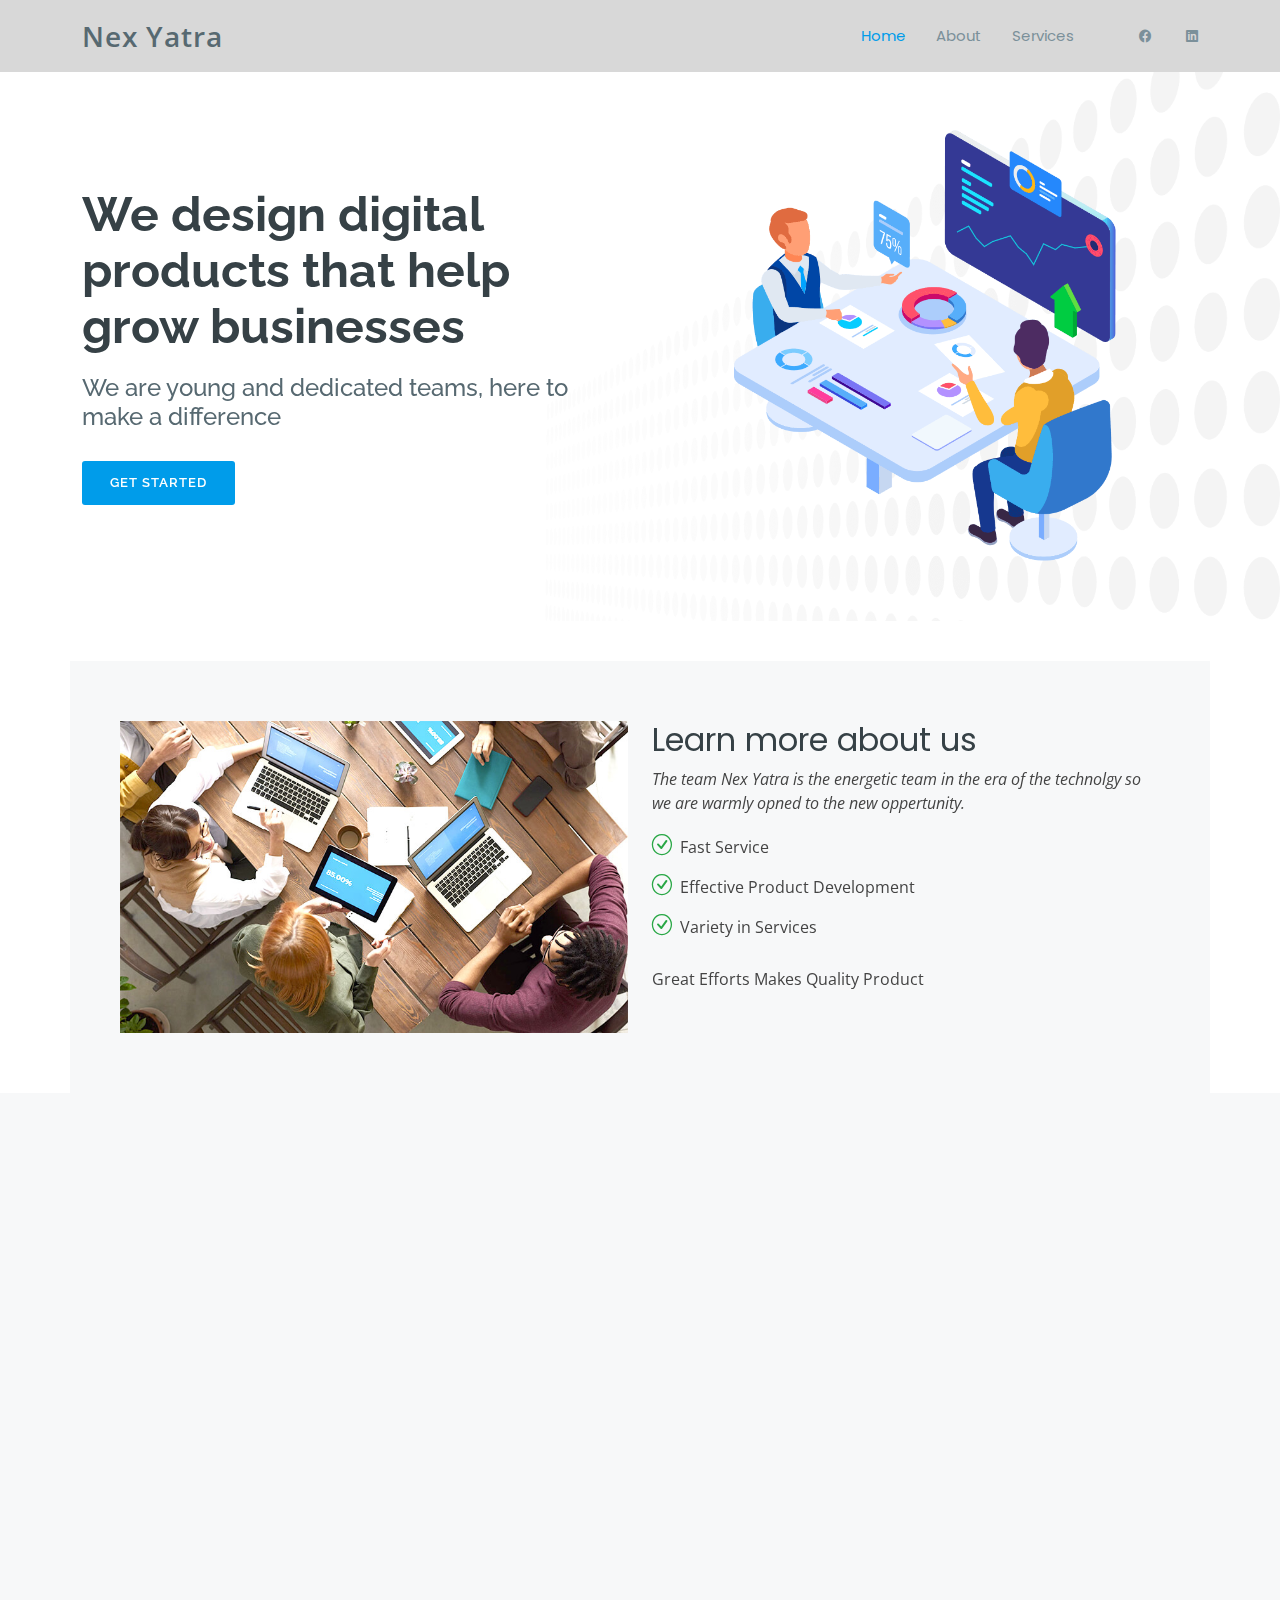
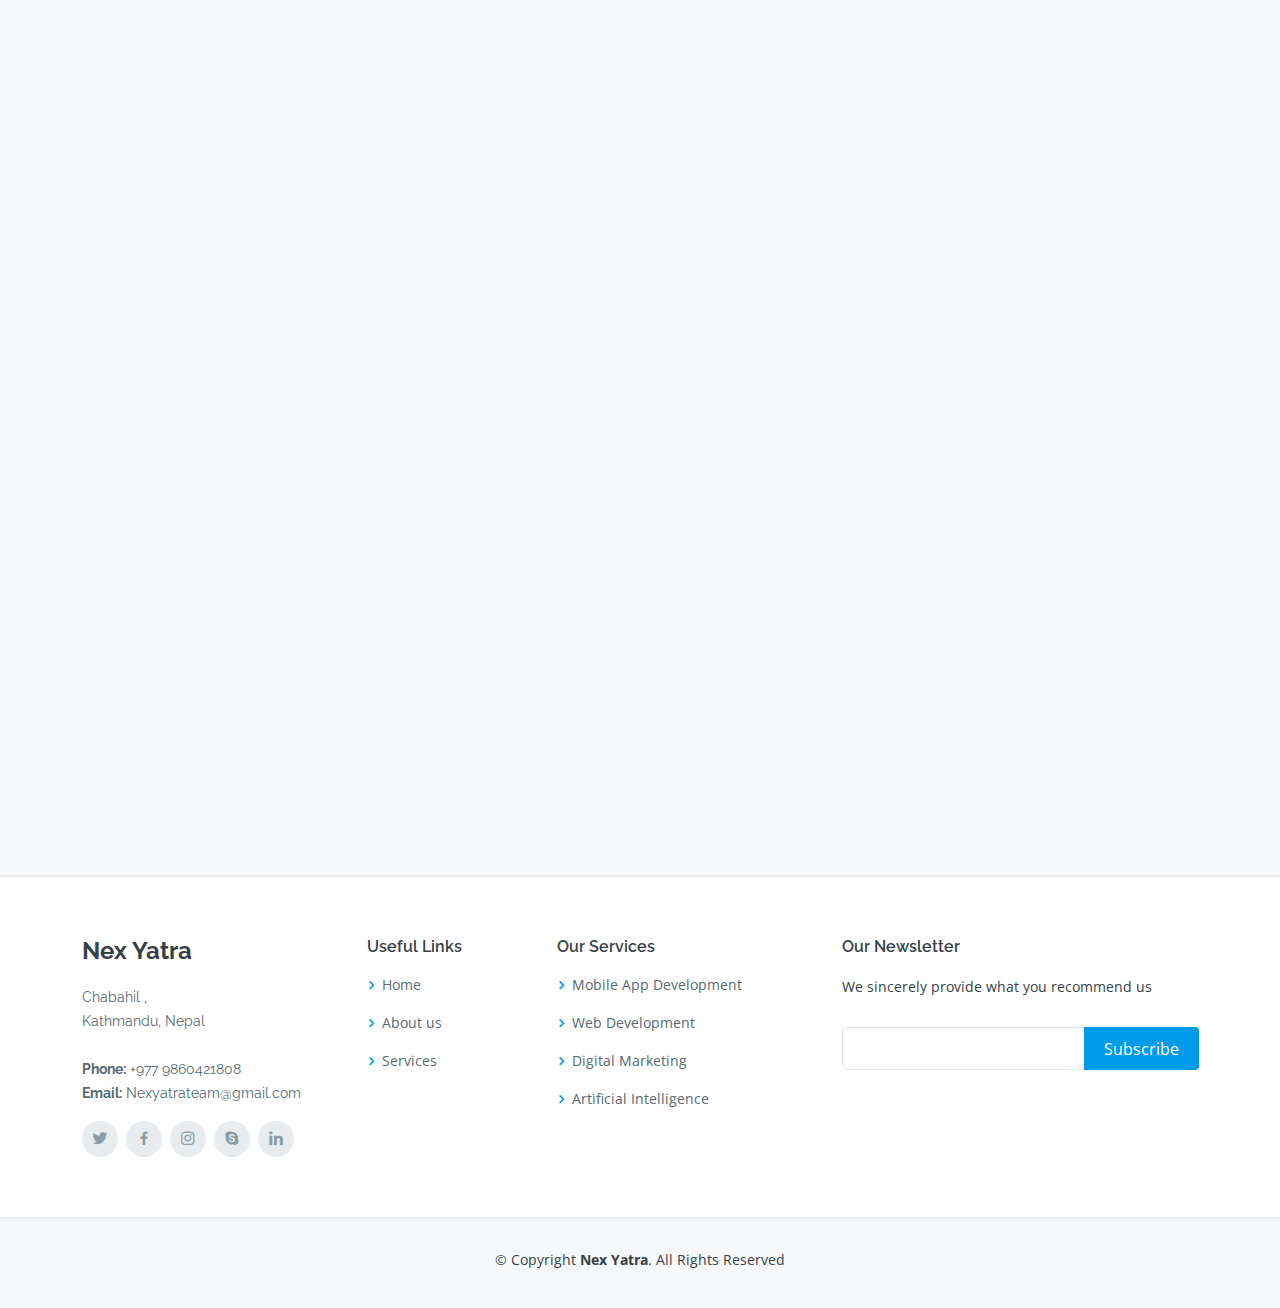
==== index.html @ 6aa9031f "first commit" ====
<!DOCTYPE html>
<html lang="en">

<head>
  <meta charset="utf-8">
  <meta content="width=device-width, initial-scale=1.0" name="viewport">

  <title>Nex Yatra</title>
  <meta content="" name="description">
  <meta content="" name="keywords">

  <!-- Favicons -->
  <link href="assets/img/favicon.png" rel="icon">
  <link href="assets/img/apple-touch-icon.png" rel="apple-touch-icon">

  <!-- Google Fonts -->
  <link href="https://fonts.googleapis.com/css?family=Open+Sans:300,300i,400,400i,600,600i,700,700i|Raleway:300,300i,400,400i,500,500i,600,600i,700,700i|Poppins:300,300i,400,400i,500,500i,600,600i,700,700i" rel="stylesheet">

  <!-- Vendor CSS Files -->
  <link href="assets/vendor/aos/aos.css" rel="stylesheet">
  <link href="assets/vendor/bootstrap/css/bootstrap.min.css" rel="stylesheet">
  <link href="assets/vendor/bootstrap-icons/bootstrap-icons.css" rel="stylesheet">
  <link href="assets/vendor/boxicons/css/boxicons.min.css" rel="stylesheet">
  <link href="assets/vendor/glightbox/css/glightbox.min.css" rel="stylesheet">
  <link href="assets/vendor/swiper/swiper-bundle.min.css" rel="stylesheet">

  <!-- Template Main CSS File -->
  <link href="assets/css/style.css" rel="stylesheet">

  <!-- =======================================================
  * Template Name: Scaffold - v4.1.0
  * Template URL: https://bootstrapmade.com/scaffold-bootstrap-metro-style-template/
  * Author: BootstrapMade.com
  * License: https://bootstrapmade.com/license/
  ======================================================== -->
</head>

<body>

  <!-- ======= Header ======= -->
  <header id="header" class="fixed-top d-flex align-items-center">
    <div class="container d-flex align-items-center">

      <div class="logo me-auto">
        <h1><a href="index.html">Nex Yatra</a></h1>
        <!-- Uncomment below if you prefer to use an image logo -->
        <!-- <a href="index.html"><img src="assets/img/logo.png" alt="" class="img-fluid"></a>-->
      </div>

      <nav id="navbar" class="navbar order-last order-lg-0">
        <ul>
          <li><a class="nav-link scrollto active" href="#hero">Home</a></li>
          <li class="dropdown"><a href="#"> About <!-- <i class="bi bi-chevron-down"></i> --></a>
           <!--  <ul>
              <li><a class="nav-link scrollto" href="#about">About Us</a></li>
              <li><a class="nav-link scrollto" href="#team">Team</a></li>
              <li><a class="nav-link scrollto" href="#testimonials">Testimonials</a></li>
              <li class="dropdown"><a href="#"><span>Deep Drop Down</span> <i class="bi bi-chevron-right"></i></a>
                <ul>
                  <li><a href="#">Deep Drop Down 1</a></li>
                  <li><a href="#">Deep Drop Down 2</a></li>
                  <li><a href="#">Deep Drop Down 3</a></li>
                  <li><a href="#">Deep Drop Down 4</a></li>
                  <li><a href="#">Deep Drop Down 5</a></li>
                </ul>
              </li>
            </ul> -->
          </li>
          <li><a class="nav-link scrollto" href="#services">Services</a></li>
          <!--<li><a class="nav-link scrollto " href="#portfolio">Portfolio</a></li>-->
         <!-- <li><a class="nav-link scrollto" href="#pricing">Pricing</a></li>
          <li><a class="nav-link scrollto" href="#contact">Contact</a></li>
        </ul>
        <i class="bi bi-list mobile-nav-toggle"></i>
      </nav><!-- .navbar -->

      <div class="header-social-links d-flex align-items-center">
        <!-- <a href="#" class="twitter"><i class="bi bi-twitter"></i></a> -->
        <a href="https://www.facebook.com/Mindack" class="facebook"><i class="bi bi-facebook"></i></a>
        <!-- <a href="#" class="instagram"><i class="bi bi-instagram"></i></a> -->
        <a href="#" class="linkedin"><i class="bi bi-linkedin"></i></i></a>
      </div>

    </div>
  </header><!-- End Header -->

  <!-- ======= Hero Section ======= -->
  <section id="hero">

    <div class="container">
      <div class="row">
        <div class="col-lg-6 pt-5 pt-lg-0 order-2 order-lg-1 d-flex flex-column justify-content-center" data-aos="fade-up">
          <div>
            <h1>We design digital products that help grow businesses</h1>
            <h2>We are young and dedicated teams, here to make a difference  </h2>
            <a href="#about" class="btn-get-started scrollto">Get Started</a>
          </div>
        </div>
        <div class="col-lg-6 order-1 order-lg-2 hero-img" data-aos="fade-left">
          <img src="assets/img/hero-img.png" class="img-fluid" alt="">
        </div>
      </div>
    </div>

  </section><!-- End Hero -->

  <main id="main">

    <!-- ======= About Section ======= -->
    <section id="about" class="about">
      <div class="container">

        <div class="row">
          <div class="col-lg-6" data-aos="zoom-in">
            <img src="assets/img/about.jpg" class="img-fluid" alt="">
          </div>
          <div class="col-lg-6 d-flex flex-column justify-contents-center" data-aos="fade-left">
            <div class="content pt-4 pt-lg-0">
              <h3>Learn more about us</h3>
              <p class="fst-italic">
                The team Nex Yatra is the energetic team in the era of the technolgy 
                so we are warmly opned to the new oppertunity.
              </p>
              <ul>
                <li><i class="bi bi-check-circle"></i> Fast Service </li>
                <li><i class="bi bi-check-circle"></i> Effective Product Development</li>
                <li><i class="bi bi-check-circle"></i> Variety in Services </li>
              </ul>
              <p>
               Great Efforts Makes Quality Product 
              </p>
            </div>
          </div>
        </div>

      </div>
    </section><!-- End About Section -->

   
    <!-- ======= Services Section ======= -->
    <section id="services" class="services section-bg">
      <div class="container">

        <div class="section-title" data-aos="fade-up">
          <h2>Services</h2>
          <p>Our Services are  Web development ,Mobile App development ,Mchine learning Digital Marketing and Further more</p>
        </div>

       <link rel="stylesheet" href="https://cdnjs.cloudflare.com/ajax/libs/font-awesome/4.7.0/css/font-awesome.min.css">
        <div class="row">
          <div class="col-md-6 col-lg-3 d-flex align-items-stretch mb-5 mb-lg-0" data-aos="zoom-in">
            <div class="icon-box icon-box-pink">
              <div class="icon">
                <i class="fa fa-mobile-phone" style="font-size:24px;color:black"></i>
                <i class="fa fa-mobile-phone" style="font-size:45px;color:black"></i>
                <i class="fa fa-mobile-phone" style="font-size:65px;color:red"></i>
              </div>
              <h4 class="title"><a href="">Mobile App Development</a></h4>
              <p class="description">In addition we aptitude on making productive mobile applications according to your necessity. We specialize on both android and IOS. </p>
            </div>
          </div>

   <div class="col-md-6 col-lg-3 d-flex align-items-stretch mb-5 mb-lg-0" data-aos="zoom-in" data-aos-delay="200">
            <div class="icon-box icon-box-green">
              <div class="icon"><i class="bx bx-tachometer"></i></div>
              <h4 class="title"><a href="">Digital Marketing</a></h4>
              <p class="description">Our unstoppable Digital marketing strategy connects our clients with their valued customer</p>
            </div>
          </div>
        







          <div class="col-md-6 col-lg-3 d-flex align-items-stretch mb-5 mb-lg-0" data-aos="zoom-in" data-aos-delay="100">
            <div class="icon-box icon-box-cyan">
              <div class="icon">

                <i class="fa fa-bar-chart" style="font-size:20px"></i>
                <i class="fa fa-bar-chart" style="font-size:30px"></i>
                <i class="fa fa-bar-chart" style="font-size:48px;color:red"></i>
              </div>
              <h4 class="title"><a href="">Artificial Intelligence </a></h4>
              <p class="description">All services releted towards the AI are available here</p>
            </div>
          </div>

         

          <div class="col-md-6 col-lg-3 d-flex align-items-stretch mb-5 mb-lg-0" data-aos="zoom-in" data-aos-delay="300">
            <div class="icon-box icon-box-blue">
              <div class="icon"><i class="bx bx-world"></i></div>
              <h4 class="title"><a href="">Web App development</a></h4>
              <p class="description">We expertise on creating web presence of our clients with minimum hassles and capital outlays</p>
            </div>
          </div>

        </div> 

        </div>

      </div>
    </section><!-- End Services Section -->

    


    <!-- ======= Contact Section ======= -->
    <section id="contact" class="contact section-bg">
      <div class="container">

        <div class="section-title" data-aos="fade-up">
          <h2>Contact Us</h2>
        </div>

        <div class="row">

          <div class="col-lg-5 d-flex align-items-stretch" data-aos="fade-right">
            <div class="info">
              <div class="address">
                <i class="bi bi-geo-alt"></i>
                <h4>Location:</h4>
                <p>Nepal,Kathmandu,Chabahil</p>
              </div>

              <div class="email">
                <i class="bi bi-envelope"></i>
                <h4>Email:</h4>
                <p>Nexyatrateam@gmail.com</p>
              </div>

              <div class="phone">
                <i class="bi bi-phone"></i>
                <h4>Call:</h4>
                <p>+977 9860421808 </p>
              </div>

              <iframe src="https://maps.google.com/maps?q=chabahil%20,%20kathmandu&t=&z=13&ie=UTF8&iwloc=&output=embed" frameborder="0" style="border:0; width: 100%; height: 290px;" allowfullscreen></iframe>

            </div>



   





          </div>

          <div class="col-lg-7 mt-5 mt-lg-0 d-flex align-items-stretch" data-aos="fade-left">
            <form action="forms/contact.php" method="post" role="form" class="php-email-form">
              <div class="row">
                <div class="form-group col-md-6">
                  <label for="name">Your Name</label>
                  <input type="text" name="name" class="form-control" id="name" required>
                </div>
                <div class="form-group col-md-6 mt-3 mt-md-0">
                  <label for="name">Your Email</label>
                  <input type="email" class="form-control" name="email" id="email" required>
                </div>
              </div>
              <div class="form-group mt-3">
                <label for="name">Subject</label>
                <input type="text" class="form-control" name="subject" id="subject" required>
              </div>
              <div class="form-group mt-3">
                <label for="name">Message</label>
                <textarea class="form-control" name="message" rows="10" required></textarea>
              </div>
              <div class="my-3">
                <div class="loading">Loading</div>
                <div class="error-message"></div>
                <div class="sent-message">Your message has been sent. Thank you!</div>
              </div>
              <div class="text-center"><button type="submit">Send Message</button></div>
            </form>
          </div>

        </div>

      </div>
    </section><!-- End Contact Section -->

  </main><!-- End #main -->

  <!-- ======= Footer ======= -->
  <footer id="footer">
    <div class="footer-top">
      <div class="container">
        <div class="row">

          <div class="col-lg-3 col-md-6">
            <div class="footer-info">
              <h3>Nex Yatra</h3>
              <p>
                Chabahil , <br>
                Kathmandu, Nepal <br><br>
                <strong>Phone:</strong> +977 9860421808<br>
                <strong>Email:</strong> Nexyatrateam@gmail.com<br>
              </p>
              <div class="social-links mt-3">
                <a href="#" class="twitter"><i class="bx bxl-twitter"></i></a>
                <a href="#" class="facebook"><i class="bx bxl-facebook"></i></a>
                <a href="#" class="instagram"><i class="bx bxl-instagram"></i></a>
                <a href="#" class="google-plus"><i class="bx bxl-skype"></i></a>
                <a href="#" class="linkedin"><i class="bx bxl-linkedin"></i></a>
              </div>
            </div>
          </div>

          <div class="col-lg-2 col-md-6 footer-links">
            <h4>Useful Links</h4>
            <ul>
              <li><i class="bx bx-chevron-right"></i> <a href="#">Home</a></li>
              <li><i class="bx bx-chevron-right"></i> <a href="#">About us</a></li>
              <li><i class="bx bx-chevron-right"></i> <a href="#">Services</a></li>
              <!-- <li><i class="bx bx-chevron-right"></i> <a href="#">Terms of service</a></li> -->
              <!-- <li><i class="bx bx-chevron-right"></i> <a href="#">Privacy policy</a></li> -->
            </ul>
          </div>

          <div class="col-lg-3 col-md-6 footer-links">
            <h4>Our Services</h4>
            <ul>
              <li><i class="bx bx-chevron-right"></i> <a href="#">Mobile App Development</a></li>
              <li><i class="bx bx-chevron-right"></i> <a href="#">Web Development</a></li>
              <li><i class="bx bx-chevron-right"></i> <a href="#">Digital Marketing</a></li>
              <li><i class="bx bx-chevron-right"></i> <a href="#">Artificial Intelligence</a></li>
              <!-- <li><i class="bx bx-chevron-right"></i> <a href="#">Graphic Design</a></li> -->
            </ul>
          </div>

          <div class="col-lg-4 col-md-6 footer-newsletter">
            <h4>Our Newsletter</h4>
            <p>We sincerely provide what you recommend us </p>
            <form action="" method="post">
              <input type="email" name="email"><input type="submit" value="Subscribe">
            </form>

          </div>

        </div>
      </div>
    </div>

    <div class="container">
      <div class="copyright">
        &copy; Copyright <strong><span>Nex Yatra</span></strong>. All Rights Reserved
      </div>
      <div class="credits">
        <!-- All the links in the footer should remain intact. -->
        <!-- You can delete the links only if you purchased the pro version. -->
        <!-- Licensing information: https://bootstrapmade.com/license/ -->
        <!-- Purchase the pro version with working PHP/AJAX contact form: https://bootstrapmade.com/scaffold-bootstrap-metro-style-template/ -->
        <!-- Designed by <a href="https://bootstrapmade.com/">BootstrapMade</a> -->
      </div>
    </div>
  </footer><!-- End Footer -->

  <a href="#" class="back-to-top d-flex align-items-center justify-content-center"><i class="bi bi-arrow-up-short"></i></a>

  <!-- Vendor JS Files -->
  <script src="assets/vendor/aos/aos.js"></script>
  <script src="assets/vendor/bootstrap/js/bootstrap.bundle.min.js"></script>
  <script src="assets/vendor/glightbox/js/glightbox.min.js"></script>
  <script src="assets/vendor/isotope-layout/isotope.pkgd.min.js"></script>
  <script src="assets/vendor/php-email-form/validate.js"></script>
  <script src="assets/vendor/swiper/swiper-bundle.min.js"></script>

  <!-- Template Main JS File -->
  <script src="assets/js/main.js"></script>

</body>

</html>
---- assets/css/style.css ----
/**
* Template Name: Scaffold - v4.1.0
* Template URL: https://bootstrapmade.com/scaffold-bootstrap-metro-style-template/
* Author: BootstrapMade.com
* License: https://bootstrapmade.com/license/
*/

/*--------------------------------------------------------------
# General
--------------------------------------------------------------*/
body {
  font-family: "Open Sans", sans-serif;
  color: #444444;
}

a {
  color: #009cea;
  text-decoration: none;
}

a:hover {
  color: #1eb4ff;
  text-decoration: none;
}

h1, h2, h3, h4, h5, h6 {
  font-family: "Raleway", sans-serif;
}

/*--------------------------------------------------------------
# Back to top button
--------------------------------------------------------------*/
.back-to-top {
  position: fixed;
  visibility: hidden;
  opacity: 0;
  right: 15px;
  bottom: 15px;
  z-index: 996;
  background: #009cea;
  width: 40px;
  height: 40px;
  border-radius: 4px;
  transition: all 0.4s;
}

.back-to-top i {
  font-size: 28px;
  color: #fff;
  line-height: 0;
}

.back-to-top:hover {
  background: #14b1ff;
  color: #fff;
}

.back-to-top.active {
  visibility: visible;
  opacity: 1;
}

/*--------------------------------------------------------------
# Disable AOS delay on mobile
--------------------------------------------------------------*/
@media screen and (max-width: 768px) {
  [data-aos-delay] {
    transition-delay: 0 !important;
  }
}

/*--------------------------------------------------------------
# Header
--------------------------------------------------------------*/
#header {
  height: 72px;
  transition: all 0.5s;
  z-index: 997;
  transition: all 0.5s;
  background: #D8D8D8;
}

#header.header-scrolled {
  box-shadow: 0px 2px 15px rgba(0, 0, 0, 0.1);
}

#header .logo h1 {
  font-size: 28px;
  margin: 0;
  line-height: 0;
  font-weight: 600;
  letter-spacing: 1px;
  color: blue;
  font-family: "Open Sans", sans-serif;
}

#header .logo h1 a, #header .logo h1 a:hover {
  color: #576971;
  text-decoration: none;
}

#header .logo img {
  padding: 0;
  margin: 0;
  max-height: 40px;
}

/*--------------------------------------------------------------
# Header Social Links
--------------------------------------------------------------*/
.header-social-links {
  margin: 0 0 0 30px;
}

@media (max-width: 768px) {
  .header-social-links {
    margin: 0 15px 0 0;
  }
}

.header-social-links a {
  color: #7b909a;
  display: inline-block;
  line-height: 0px;
  transition: 0.3s;
  padding-left: 10px;
}

.header-social-links a:hover {
  color: #009cea;
}

/*--------------------------------------------------------------
# Navigation Menu
--------------------------------------------------------------*/
/**
* Desktop Navigation 
*/
.navbar {
  padding: 0;
 
}

.navbar ul {
  margin: 0;
  padding: 0;
  display: flex;
  list-style: none;
  align-items: center;

}

.navbar li {
  position: relative;
}

.navbar a {
  display: flex;
  align-items: center;
  justify-content: space-between;
  padding: 10px 0 10px 30px;
  font-size: 15px;
  font-family: "Poppins", sans-serif;
  color: #7b909a;
 
  white-space: nowrap;
  transition: 0.3s;
}

.navbar a i {
  font-size: 12px;
  line-height: 0;
  margin-left: 5px;
}

.navbar a:hover, .navbar .active, .navbar li:hover > a {
  color: #009cea;
}

.navbar .dropdown ul {
  display: block;
  position: absolute;
  left: 14px;
  top: calc(100% + 30px);
  margin: 0;
  padding: 10px 0;
  z-index: 99;
  opacity: 0;
  visibility: hidden;
  background: #fff;
  box-shadow: 0px 0px 30px rgba(127, 137, 161, 0.25);
  transition: 0.3s;
}

.navbar .dropdown ul li {
  min-width: 200px;
}

.navbar .dropdown ul a {
  padding: 10px 20px;
  font-size: 14px;
  color: #003651;
}

.navbar .dropdown ul a i {
  font-size: 12px;
}

.navbar .dropdown ul a:hover, .navbar .dropdown ul .active:hover, .navbar .dropdown ul li:hover > a {
  color: #009cea;
}

.navbar .dropdown:hover > ul {
  opacity: 1;
  top: 100%;
  visibility: visible;
}

.navbar .dropdown .dropdown ul {
  top: 0;
  left: calc(100% - 30px);
  visibility: hidden;
}

.navbar .dropdown .dropdown:hover > ul {
  opacity: 1;
  top: 0;
  left: 100%;
  visibility: visible;
}

@media (max-width: 1366px) {
  .navbar .dropdown .dropdown ul {
    left: -90%;
  }
  .navbar .dropdown .dropdown:hover > ul {
    left: -100%;
  }
}

/**
* Mobile Navigation 
*/
.mobile-nav-toggle {
  color: #364146;
  font-size: 28px;
  cursor: pointer;
  display: none;
  line-height: 0;
  transition: 0.5s;
}

.mobile-nav-toggle.bi-x {
  color: #fff;
}

@media (max-width: 991px) {
  .mobile-nav-toggle {
    display: block;
  }
  .navbar ul {
    display: none;
  }
}

.navbar-mobile {
  position: fixed;
  overflow: hidden;
  top: 0;
  right: 0;
  left: 0;
  bottom: 0;
  background: rgba(32, 38, 41, 0.9);
  transition: 0.3s;
  z-index: 999;
}

.navbar-mobile .mobile-nav-toggle {
  position: absolute;
  top: 15px;
  right: 15px;
}

.navbar-mobile ul {
  display: block;
  position: absolute;
  top: 55px;
  right: 15px;
  bottom: 15px;
  left: 15px;
  padding: 10px 0;
  background-color: #fff;
  overflow-y: auto;
  transition: 0.3s;
}

.navbar-mobile a {
  padding: 10px 20px;
  font-size: 15px;
  color: #364146;
}

.navbar-mobile a:hover, .navbar-mobile .active, .navbar-mobile li:hover > a {
  color: #009cea;
}

.navbar-mobile .getstarted {
  margin: 15px;
}

.navbar-mobile .dropdown ul {
  position: static;
  display: none;
  margin: 10px 20px;
  padding: 10px 0;
  z-index: 99;
  opacity: 1;
  visibility: visible;
  background: #fff;
  box-shadow: 0px 0px 30px rgba(127, 137, 161, 0.25);
}

.navbar-mobile .dropdown ul li {
  min-width: 200px;
}

.navbar-mobile .dropdown ul a {
  padding: 10px 20px;
}

.navbar-mobile .dropdown ul a i {
  font-size: 12px;
}

.navbar-mobile .dropdown ul a:hover, .navbar-mobile .dropdown ul .active:hover, .navbar-mobile .dropdown ul li:hover > a {
  color: #009cea;
}

.navbar-mobile .dropdown > .dropdown-active {
  display: block;
}

/*--------------------------------------------------------------
# Hero Section
--------------------------------------------------------------*/
#hero {
  width: 100%;
  background-image: url("../img/hero-bg.png");
  background-repeat: no-repeat;
  background-size: contain;
  background-position: right top;
  margin-top: 70px;
  padding: 60px 0;
}

#hero h1 {
  margin: 0 0 20px 0;
  font-size: 48px;
  font-weight: 700;
  line-height: 56px;
  color: #364146;
}

#hero h2 {
  color: #576971;
  margin-bottom: 30px;
  font-size: 24px;
}

#hero .btn-get-started {
  font-family: "Raleway", sans-serif;
  font-weight: 600;
  font-size: 13px;
  text-transform: uppercase;
  letter-spacing: 1px;
  display: inline-block;
  padding: 12px 28px;
  border-radius: 3px;
  transition: 0.5s;
  color: #fff;
  background: #009cea;
}

#hero .btn-get-started:hover {
  background: #008bd1;
}

#hero .hero-img {
  text-align: center;
}

#hero .hero-img img {
  width: 70%;
}

@media (min-width: 1024px) {
  #hero {
    background-attachment: fixed;
  }
}

@media (max-width: 992px) {
  #hero h1 {
    font-size: 32px;
    line-height: 40px;
  }
  #hero h2 {
    font-size: 20px;
  }
}

/*--------------------------------------------------------------
# Sections General
--------------------------------------------------------------*/
section {
  padding: 60px 0;
  overflow: hidden;
}

.section-bg {
  background-color: #f7f8f9;
}

.section-title {
  text-align: center;
  padding-bottom: 30px;
}

.section-title h2 {
  font-size: 32px;
  font-weight: 400;
  margin-bottom: 20px;
  padding-bottom: 0;
  font-family: "Poppins", sans-serif;
  color: #627680;
}

.section-title p {
  margin-bottom: 0;
}

/*--------------------------------------------------------------
# About
--------------------------------------------------------------*/
.about {
  padding: 0;
  margin-top: 40px;
}

.about .container {
  background-color: #f7f8f9;
  padding: 60px 50px;
}

@media (max-width: 992px) {
  .about .container {
    padding: 30px;
  }
}

.about .content h3 {
  font-weight: 400;
  font-size: 32px;
  color: #364146;
  font-family: "Poppins", sans-serif;
}

.about .content ul {
  list-style: none;
  padding: 0;
}

.about .content ul li {
  padding-bottom: 10px;
}

.about .content ul i {
  font-size: 20px;
  padding-right: 4px;
  color: #28a745;
}

.about .content p:last-child {
  margin-bottom: 0;
}

/*--------------------------------------------------------------
# Features
--------------------------------------------------------------*/
.features {
  padding-bottom: 40px;
}

.features .nav-tabs {
  border: 0;
}

.features .nav-link {
  border: 0;
  padding: 20px;
  transition: 0.3s;
  color: #364146;
  transition: 0.3s ease-in-out;
  border-radius: 0;
  border-left: 4px solid #fafbfb;
}

.features .nav-link h4 {
  font-size: 18px;
  font-weight: 600;
  transition: 0.3s ease-in-out;
  color: #576971;
}

.features .nav-link p {
  font-size: 14px;
  margin-bottom: 0;
}

.features .nav-link:hover {
  background: #fafbfb;
}

.features .nav-link:hover h4 {
  color: #364146;
}

.features .nav-link.active {
  border-radius: 0;
  border: 0;
  border-left: 4px solid #009cea;
  background: #fafbfb;
}

.features .nav-link.active h4 {
  color: #009cea;
}

.features .tab-pane.active {
  -webkit-animation: slide-down 0.5s ease-out;
  animation: slide-down 0.5s ease-out;
}

.features .tab-content {
  text-align: right;
}

@-webkit-keyframes slide-down {
  0% {
    opacity: 0;
  }
  100% {
    opacity: 1;
  }
}

@keyframes slide-down {
  0% {
    opacity: 0;
  }
  100% {
    opacity: 1;
  }
}

/*--------------------------------------------------------------
# Services
--------------------------------------------------------------*/
.services .icon-box {
  padding: 30px;
  position: relative;
  overflow: hidden;
  margin: 0;
  background: #fff;
  box-shadow: 0 10px 29px 0 rgba(68, 88, 144, 0.1);
  transition: all 0.3s ease-in-out;
  border-radius: 4px;
  text-align: center;
  border-bottom: 3px solid #fff;
}

.services .icon-box:hover {
  transform: translateY(-5px);
}

.services .icon i {
  font-size: 48px;
  line-height: 1;
  margin-bottom: 15px;
}

.services .title {
  font-weight: 700;
  margin-bottom: 15px;
  font-size: 18px;
}

.services .title a {
  color: #111;
}

.services .description {
  font-size: 15px;
  line-height: 28px;
  margin-bottom: 0;
}

.services .icon-box-pink .icon i {
  color: #ff689b;
}

.services .icon-box-pink:hover {
  border-color: #ff689b;
}

.services .icon-box-cyan .icon i {
  color: #3fcdc7;
}

.services .icon-box-cyan:hover {
  border-color: #3fcdc7;
}

.services .icon-box-green .icon i {
  color: #41cf2e;
}

.services .icon-box-green:hover {
  border-color: #41cf2e;
}

.services .icon-box-blue .icon i {
  color: #2282ff;
}

.services .icon-box-blue:hover {
  border-color: #2282ff;
}
.service .fa-mobile-phone{
  font-size:48px;
  color:red
}

/*--------------------------------------------------------------
# Portfolio
--------------------------------------------------------------*/
.portfolio .portfolio-item {
  margin-bottom: 30px;
}

.portfolio #portfolio-flters {
  padding: 0;
  margin: 0 auto 25px auto;
  list-style: none;
  text-align: center;
}

.portfolio #portfolio-flters li {
  cursor: pointer;
  display: inline-block;
  padding: 10px;
  font-size: 15px;
  font-weight: 400;
  line-height: 1;
  text-transform: uppercase;
  color: #444444;
  margin-bottom: 5px;
  transition: all 0.3s ease-in-out;
  font-family: "Poppins", sans-serif;
}

.portfolio #portfolio-flters li:hover, .portfolio #portfolio-flters li.filter-active {
  color: #009cea;
}

.portfolio #portfolio-flters li:last-child {
  margin-right: 0;
}

.portfolio .portfolio-wrap {
  transition: 0.3s;
  position: relative;
  overflow: hidden;
  z-index: 1;
}

.portfolio .portfolio-wrap::before {
  content: "";
  background: rgba(255, 255, 255, 0.7);
  position: absolute;
  left: 30px;
  right: 30px;
  top: 30px;
  bottom: 30px;
  transition: all ease-in-out 0.3s;
  z-index: 2;
  opacity: 0;
}

.portfolio .portfolio-wrap .portfolio-info {
  opacity: 0;
  position: absolute;
  top: 10%;
  left: 0;
  right: 0;
  text-align: center;
  z-index: 3;
  transition: all ease-in-out 0.3s;
}

.portfolio .portfolio-wrap .portfolio-info h4 {
  font-size: 20px;
  color: #364146;
  font-weight: 600;
}

.portfolio .portfolio-wrap .portfolio-info p {
  color: #364146;
  font-size: 14px;
  text-transform: uppercase;
}

.portfolio .portfolio-wrap .portfolio-links {
  opacity: 0;
  left: 0;
  right: 0;
  bottom: 10%;
  text-align: center;
  z-index: 3;
  position: absolute;
  transition: all ease-in-out 0.3s;
}

.portfolio .portfolio-wrap .portfolio-links a {
  color: #009cea;
  margin: 0 2px;
  font-size: 24px;
  display: inline-block;
  transition: 0.3s;
  background: #eaf8ff;
  border-radius: 50px;
  line-height: 0;
  padding: 6px;
}

.portfolio .portfolio-wrap .portfolio-links a:hover {
  color: #fff;
  background: #009cea;
}

.portfolio .portfolio-wrap:hover::before {
  top: 0;
  left: 0;
  right: 0;
  bottom: 0;
  opacity: 1;
}

.portfolio .portfolio-wrap:hover .portfolio-info {
  opacity: 1;
  top: calc(50% - 48px);
}

.portfolio .portfolio-wrap:hover .portfolio-links {
  opacity: 1;
  bottom: calc(50% - 50px);
}

/*--------------------------------------------------------------
# Portfolio Details
--------------------------------------------------------------*/
.portfolio-details {
  padding-top: 40px;
}

.portfolio-details .portfolio-details-slider img {
  width: 100%;
}

.portfolio-details .portfolio-details-slider .swiper-pagination {
  margin-top: 20px;
  position: relative;
}

.portfolio-details .portfolio-details-slider .swiper-pagination .swiper-pagination-bullet {
  width: 12px;
  height: 12px;
  background-color: #fff;
  opacity: 1;
  border: 1px solid #009cea;
}

.portfolio-details .portfolio-details-slider .swiper-pagination .swiper-pagination-bullet-active {
  background-color: #009cea;
}

.portfolio-details .portfolio-info {
  padding: 30px;
  box-shadow: 0px 0 30px rgba(54, 65, 70, 0.08);
}

.portfolio-details .portfolio-info h3 {
  font-size: 22px;
  font-weight: 700;
  margin-bottom: 20px;
  padding-bottom: 20px;
  border-bottom: 1px solid #eee;
}

.portfolio-details .portfolio-info ul {
  list-style: none;
  padding: 0;
  font-size: 15px;
}

.portfolio-details .portfolio-info ul li + li {
  margin-top: 10px;
}

.portfolio-details .portfolio-description {
  padding-top: 30px;
}

.portfolio-details .portfolio-description h2 {
  font-size: 26px;
  font-weight: 700;
  margin-bottom: 20px;
}

.portfolio-details .portfolio-description p {
  padding: 0;
}

/*--------------------------------------------------------------
# Cta
--------------------------------------------------------------*/
.cta {
  background: linear-gradient(rgba(255, 255, 255, 0.8), rgba(255, 255, 255, 0.8)), url("../img/cta-bg.jpg") center center;
  background-size: cover;
  padding: 80px 0;
}

.cta h3 {
  color: #364146;
  font-size: 28px;
  font-weight: 700;
}

.cta p {
  color: #576971;
}

.cta .cta-btn {
  font-family: "Raleway", sans-serif;
  font-weight: 500;
  font-size: 15px;
  letter-spacing: 1px;
  display: inline-block;
  padding: 10px 30px;
  border-radius: 4px;
  transition: 0.5s;
  margin: 10px;
  color: #fff;
  background: #009cea;
}

.cta .cta-btn:hover {
  background: #008bd1;
}

@media (min-width: 1024px) {
  .cta {
    background-attachment: fixed;
  }
}

@media (min-width: 769px) {
  .cta .cta-btn-container {
    display: flex;
    align-items: center;
    justify-content: flex-end;
  }
}

/*--------------------------------------------------------------
# Testimonials
--------------------------------------------------------------*/
.testimonials .testimonial-item {
  box-sizing: content-box;
  min-height: 320px;
}

.testimonials .testimonial-item .testimonial-img {
  width: 90px;
  border-radius: 50%;
  margin: -40px 0 0 40px;
  position: relative;
  z-index: 2;
  border: 6px solid #fff;
}

.testimonials .testimonial-item h3 {
  font-size: 18px;
  font-weight: bold;
  margin: 10px 0 5px 45px;
  color: #111;
}

.testimonials .testimonial-item h4 {
  font-size: 14px;
  color: #999;
  margin: 0 0 0 45px;
}

.testimonials .testimonial-item .quote-icon-left, .testimonials .testimonial-item .quote-icon-right {
  color: #d8dee1;
  font-size: 26px;
}

.testimonials .testimonial-item .quote-icon-left {
  display: inline-block;
  left: -5px;
  position: relative;
}

.testimonials .testimonial-item .quote-icon-right {
  display: inline-block;
  right: -5px;
  position: relative;
  top: 10px;
}

.testimonials .testimonial-item p {
  font-style: italic;
  margin: 0 15px 0 15px;
  padding: 20px 20px 60px 20px;
  background: #f4f6f7;
  position: relative;
  border-radius: 6px;
  position: relative;
  z-index: 1;
}

.testimonials .swiper-pagination {
  margin-top: 20px;
  position: relative;
}

.testimonials .swiper-pagination .swiper-pagination-bullet {
  width: 12px;
  height: 12px;
  background-color: #fff;
  opacity: 1;
  border: 1px solid #009cea;
}

.testimonials .swiper-pagination .swiper-pagination-bullet-active {
  background-color: #009cea;
}

/*--------------------------------------------------------------
# Team
--------------------------------------------------------------*/
.team {
  background: url("../img/team-bg.jpg") center center no-repeat;
  background-size: cover;
  padding: 60px 0;
  position: relative;
}

.team::before {
  content: '';
  position: absolute;
  left: 0;
  right: 0;
  top: 0;
  bottom: 0;
  background: rgba(255, 255, 255, 0.75);
  z-index: 9;
}

.team .container {
  position: relative;
  z-index: 10;
}

.team .member {
  text-align: center;
  margin-bottom: 80px;
  position: relative;
}

.team .member .pic {
  overflow: hidden;
}

.team .member .member-info {
  position: absolute;
  top: 85%;
  left: 20px;
  right: 20px;
  background: #fff;
  padding: 20px 0;
  color: #364146;
  box-shadow: 0px 2px 15px rgba(0, 0, 0, 0.1);
  max-height: 95px;
  overflow: hidden;
  transition: max-height 0.5s ease-in-out;
}

.team .member:hover .member-info {
  max-height: 300px;
}

.team .member h4 {
  font-weight: 700;
  margin-bottom: 10px;
  font-size: 16px;
  color: #364146;
  position: relative;
  padding-bottom: 10px;
}

.team .member h4::after {
  content: '';
  position: absolute;
  display: block;
  width: 50px;
  height: 1px;
  background: #b5c1c6;
  bottom: 0;
  left: calc(50% - 25px);
}

.team .member span {
  font-style: italic;
  display: block;
  font-size: 13px;
}

.team .member .social {
  margin-top: 15px;
}

.team .member .social a {
  transition: color 0.3s;
  color: #627680;
}

.team .member .social a:hover {
  color: #009cea;
}

.team .member .social i {
  font-size: 16px;
  margin: 0 2px;
}

@media (max-width: 992px) {
  .team .member {
    margin-bottom: 110px;
  }
}

/*--------------------------------------------------------------
# Clients
--------------------------------------------------------------*/
.clients .clients-wrap {
  border-top: 1px solid #eceff0;
  border-left: 1px solid #eceff0;
}

.clients .client-logo {
  display: flex;
  justify-content: center;
  align-items: center;
  border-right: 1px solid #eceff0;
  border-bottom: 1px solid #eceff0;
  overflow: hidden;
  background: #fff;
  height: 120px;
  padding: 40px;
}

.clients .client-logo img {
  max-width: 50%;
  filter: grayscale(100);
}

.clients .client-logo:hover img {
  filter: none;
  transform: scale(1.1);
}

.clients img {
  transition: all 0.4s ease-in-out;
}

/*--------------------------------------------------------------
# Pricing
--------------------------------------------------------------*/
.pricing .box {
  padding: 20px;
  background: #fff;
  text-align: center;
  border-radius: 4px;
  position: relative;
  overflow: hidden;
  border: 2px solid #e9ecee;
}

.pricing h3 {
  font-weight: 400;
  padding: 20px 15px;
  font-size: 18px;
  font-weight: 400;
  color: #777777;
}

.pricing h4 {
  font-size: 36px;
  color: #009cea;
  font-weight: 600;
  font-family: "Poppins", sans-serif;
  margin-bottom: 20px;
}

.pricing h4 sup {
  font-size: 20px;
  top: -15px;
  left: -3px;
}

.pricing h4 span {
  color: #bababa;
  font-size: 16px;
  font-weight: 300;
}

.pricing ul {
  padding: 0;
  list-style: none;
  color: #444444;
  text-align: center;
  line-height: 20px;
  font-size: 14px;
}

.pricing ul li {
  padding-bottom: 16px;
}

.pricing ul i {
  color: #009cea;
  font-size: 18px;
  padding-right: 4px;
}

.pricing ul .na {
  color: #ccc;
  text-decoration: line-through;
}

.pricing .btn-wrap {
  padding: 20px 15px;
  text-align: center;
}

.pricing .btn-buy {
  background: #009cea;
  display: inline-block;
  padding: 8px 30px;
  border-radius: 4px;
  color: #fff;
  font-size: 13px;
  font-family: "Raleway", sans-serif;
  font-weight: 600;
  text-transform: uppercase;
}

.pricing .featured {
  background: #009cea;
  border-color: #009cea;
}

.pricing .featured h3, .pricing .featured h4, .pricing .featured h4 span, .pricing .featured ul, .pricing .featured ul .na {
  color: #fff;
}

.pricing .featured .btn-buy {
  background: #fff;
  color: #009cea;
}

.pricing .advanced {
  width: 200px;
  position: absolute;
  top: 18px;
  right: -68px;
  transform: rotate(45deg);
  z-index: 1;
  font-size: 14px;
  padding: 1px 0 3px 0;
  background: #009cea;
  color: #fff;
}

/*--------------------------------------------------------------
# Frequently Asked Questions
--------------------------------------------------------------*/
.faq {
  padding: 60px 0;
}

.faq .faq-list {
  padding: 0;
  list-style: none;
}

.faq .faq-list li {
  border-bottom: 1px solid #e3e7e9;
  margin-bottom: 20px;
  padding-bottom: 20px;
}

.faq .faq-list .question {
  display: block;
  position: relative;
  font-family: #009cea;
  font-size: 18px;
  line-height: 24px;
  font-weight: 400;
  padding-left: 25px;
  cursor: pointer;
  color: #007ab7;
  transition: 0.3s;
}

.faq .faq-list i {
  font-size: 16px;
  position: absolute;
  left: 0;
  top: -2px;
}

.faq .faq-list p {
  margin-bottom: 0;
  padding: 10px 0 0 25px;
}

.faq .faq-list .icon-show {
  display: none;
}

.faq .faq-list .collapsed {
  color: black;
}

.faq .faq-list .collapsed:hover {
  color: #009cea;
}

.faq .faq-list .collapsed .icon-show {
  display: inline-block;
  transition: 0.6s;
}

.faq .faq-list .collapsed .icon-close {
  display: none;
  transition: 0.6s;
}

/*--------------------------------------------------------------
# Contact
--------------------------------------------------------------*/
.contact .info {
  padding: 30px;
  background: #fff;
  width: 100%;
  border: 2px solid #e9ecee;
  border-radius: 4px;
}

.contact .info i {
  font-size: 20px;
  color: #009cea;
  float: left;
  width: 44px;
  height: 44px;
  background: #f2f4f5;
  display: flex;
  justify-content: center;
  align-items: center;
  border-radius: 50px;
  transition: all 0.3s ease-in-out;
}

.contact .info h4 {
  padding: 0 0 0 60px;
  font-size: 20px;
  font-weight: 600;
  margin-bottom: 5px;
  color: #364146;
}

.contact .info p {
  padding: 0 0 10px 60px;
  margin-bottom: 20px;
  font-size: 14px;
  color: #627680;
}

.contact .info .social-links {
  padding-left: 60px;
}

.contact .info .social-links a {
  font-size: 18px;
  display: inline-block;
  background: #333;
  color: #fff;
  line-height: 1;
  padding: 8px 0;
  border-radius: 50%;
  text-align: center;
  width: 36px;
  height: 36px;
  transition: 0.3s;
  margin-right: 10px;
}

.contact .info .social-links a:hover {
  background: #009cea;
  color: #fff;
}

.contact .info .email:hover i, .contact .info .address:hover i, .contact .info .phone:hover i {
  background: #009cea;
  color: #fff;
}

.contact .php-email-form {
  width: 100%;
  padding: 30px;
  background: #fff;
  border: 2px solid #e9ecee;
  border-radius: 4px;
}

.contact .php-email-form .form-group {
  padding-bottom: 8px;
}

.contact .php-email-form .error-message {
  display: none;
  color: #fff;
  background: #ed3c0d;
  text-align: left;
  padding: 15px;
  font-weight: 600;
}

.contact .php-email-form .error-message br + br {
  margin-top: 25px;
}

.contact .php-email-form .sent-message {
  display: none;
  color: #fff;
  background: #18d26e;
  text-align: center;
  padding: 15px;
  font-weight: 600;
}

.contact .php-email-form .loading {
  display: none;
  background: #fff;
  text-align: center;
  padding: 15px;
}

.contact .php-email-form .loading:before {
  content: "";
  display: inline-block;
  border-radius: 50%;
  width: 24px;
  height: 24px;
  margin: 0 10px -6px 0;
  border: 3px solid #18d26e;
  border-top-color: #eee;
  -webkit-animation: animate-loading 1s linear infinite;
  animation: animate-loading 1s linear infinite;
}

.contact .php-email-form input, .contact .php-email-form textarea {
  border-radius: 0;
  box-shadow: none;
  font-size: 14px;
}

.contact .php-email-form input {
  height: 44px;
}

.contact .php-email-form textarea {
  padding: 10px 12px;
}

.contact .php-email-form button[type="submit"] {
  background: #009cea;
  border: 0;
  padding: 10px 24px;
  color: #fff;
  transition: 0.4s;
  border-radius: 4px;
}

.contact .php-email-form button[type="submit"]:hover {
  background: #1eb4ff;
}

@-webkit-keyframes animate-loading {
  0% {
    transform: rotate(0deg);
  }
  100% {
    transform: rotate(360deg);
  }
}

@keyframes animate-loading {
  0% {
    transform: rotate(0deg);
  }
  100% {
    transform: rotate(360deg);
  }
}

/*--------------------------------------------------------------
# Breadcrumbs
--------------------------------------------------------------*/
.breadcrumbs {
  padding: 15px 0;
  background: #f4f6f7;
  min-height: 40px;
  margin-top: 70px;
}

.breadcrumbs h2 {
  font-size: 24px;
  font-weight: 600;
}

.breadcrumbs ol {
  display: flex;
  flex-wrap: wrap;
  list-style: none;
  padding: 0 0 10px 0;
  margin: 0;
  font-size: 14px;
}

.breadcrumbs ol li + li {
  padding-left: 10px;
}

.breadcrumbs ol li + li::before {
  display: inline-block;
  padding-right: 10px;
  color: #4c5c63;
  content: "/";
}

/*--------------------------------------------------------------
# Footer
--------------------------------------------------------------*/
#footer {
  background: #f7f8f9;
  padding: 0 0 30px 0;
  color: #364146;
  font-size: 14px;
}

#footer .footer-top {
  background: #fff;
  padding: 60px 0 30px 0;
  border-top: 2px solid #e9ecee;
  border-bottom: 2px solid #e9ecee;
}

#footer .footer-top .footer-info {
  margin-bottom: 30px;
}

#footer .footer-top .footer-info h3 {
  font-size: 24px;
  margin: 0 0 20px 0;
  padding: 2px 0 2px 0;
  line-height: 1;
  font-weight: 700;
}

#footer .footer-top .footer-info p {
  font-size: 14px;
  line-height: 24px;
  margin-bottom: 0;
  font-family: "Raleway", sans-serif;
  color: #576971;
}

#footer .footer-top .social-links a {
  font-size: 18px;
  display: inline-block;
  background: #e9ecee;
  color: #8a9ca5;
  line-height: 1;
  padding: 8px 0;
  margin-right: 4px;
  border-radius: 50%;
  text-align: center;
  width: 36px;
  height: 36px;
  transition: 0.3s;
}

#footer .footer-top .social-links a:hover {
  background: #009cea;
  color: #fff;
  text-decoration: none;
}

#footer .footer-top h4 {
  font-size: 16px;
  font-weight: 600;
  color: #364146;
  position: relative;
  padding-bottom: 12px;
}

#footer .footer-top .footer-links {
  margin-bottom: 30px;
}

#footer .footer-top .footer-links ul {
  list-style: none;
  padding: 0;
  margin: 0;
}

#footer .footer-top .footer-links ul i {
  padding-right: 2px;
  color: #009cea;
  font-size: 18px;
  line-height: 1;
  margin-left: -5px;
}

#footer .footer-top .footer-links ul li {
  padding: 10px 0;
  display: flex;
  align-items: center;
}

#footer .footer-top .footer-links ul li:first-child {
  padding-top: 0;
}

#footer .footer-top .footer-links ul a {
  color: #576971;
  transition: 0.3s;
  display: inline-block;
  line-height: 1;
}

#footer .footer-top .footer-links ul a:hover {
  color: #009cea;
}

#footer .footer-top .footer-newsletter form {
  margin-top: 30px;
  background: #fff;
  padding: 6px 10px;
  position: relative;
  border-radius: 4px;
  border: 1px solid #e3e7e9;
}

#footer .footer-top .footer-newsletter form input[type="email"] {
  border: 0;
  padding: 4px;
  width: calc(100% - 110px);
}

#footer .footer-top .footer-newsletter form input[type="submit"] {
  position: absolute;
  top: -1px;
  right: -2px;
  bottom: -1px;
  border: 0;
  background: none;
  font-size: 16px;
  padding: 0 20px;
  background: #009cea;
  color: #fff;
  transition: 0.3s;
  border-radius: 0 4px 4px 0;
}

#footer .footer-top .footer-newsletter form input[type="submit"]:hover {
  background: #007ab7;
}

#footer .copyright {
  text-align: center;
  padding-top: 30px;
}

#footer .credits {
  padding-top: 8px;
  text-align: center;
  font-size: 13px;
  color: #364146;
}
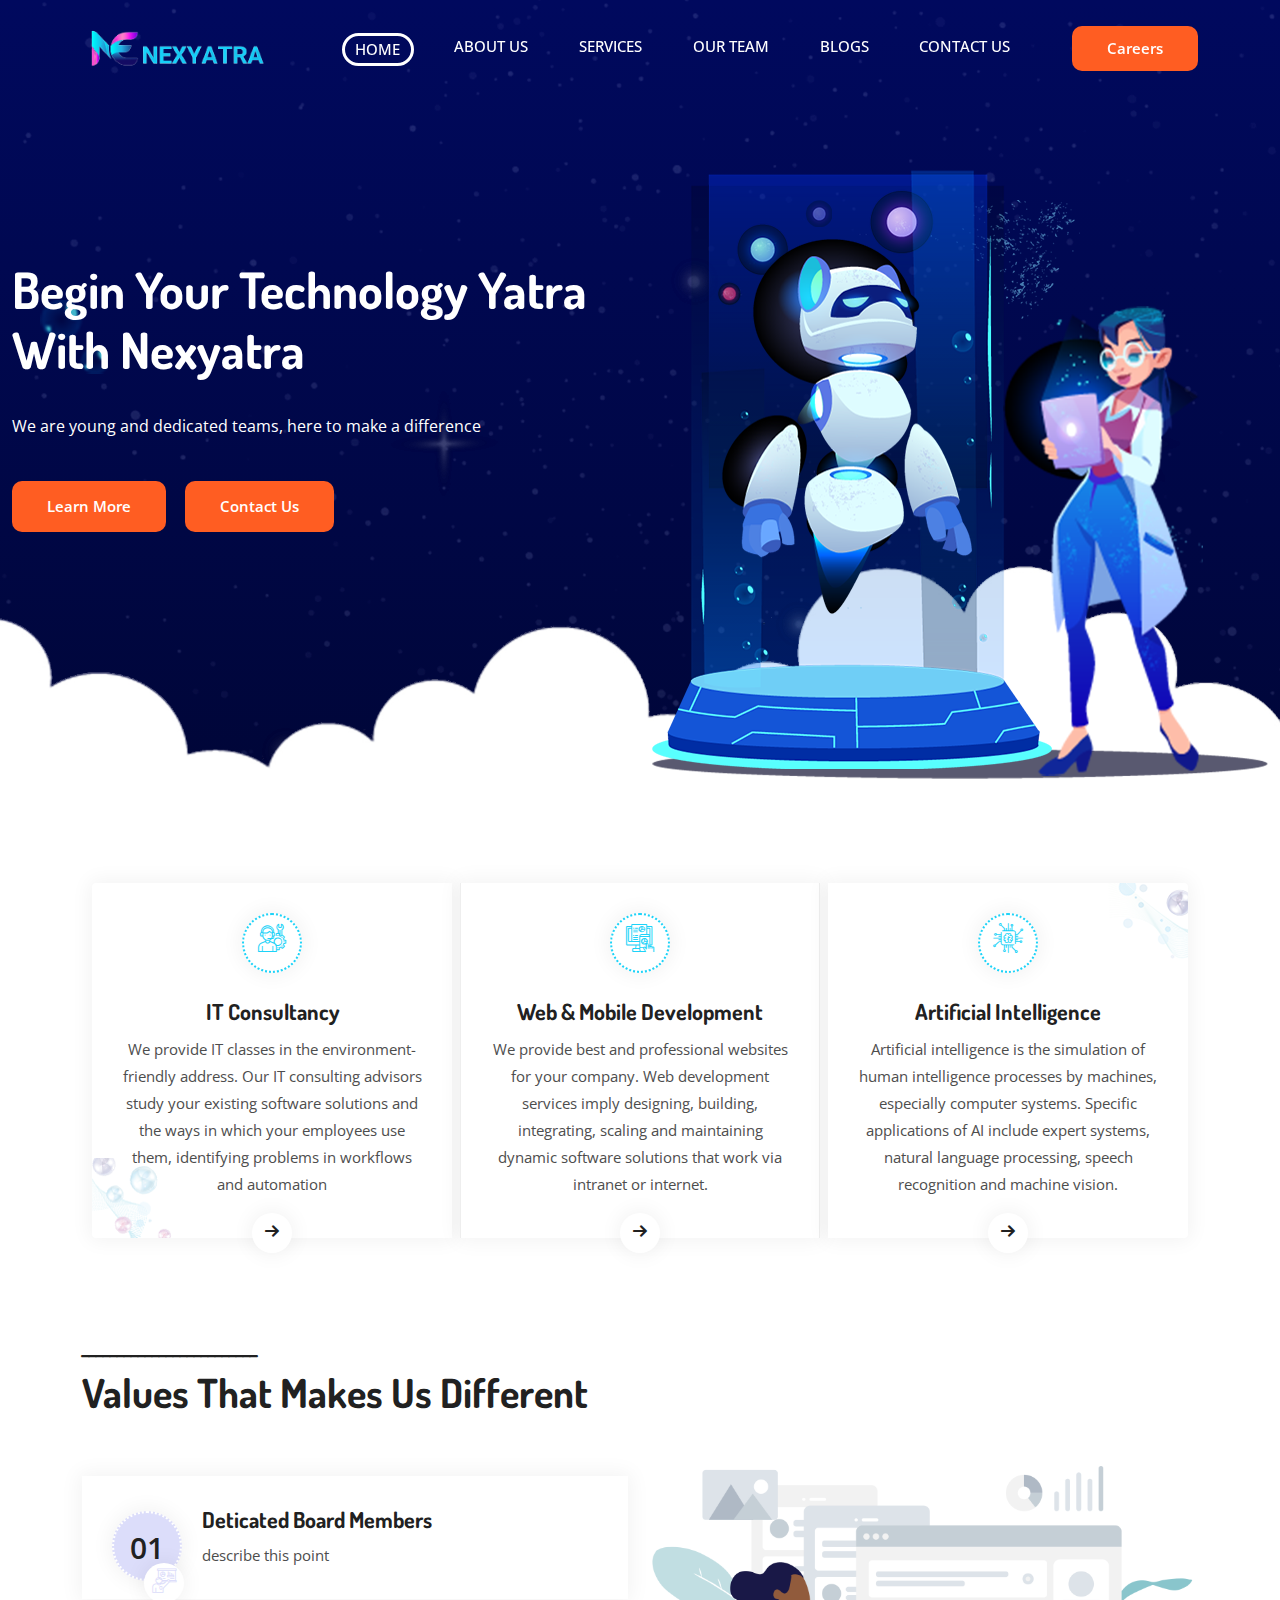
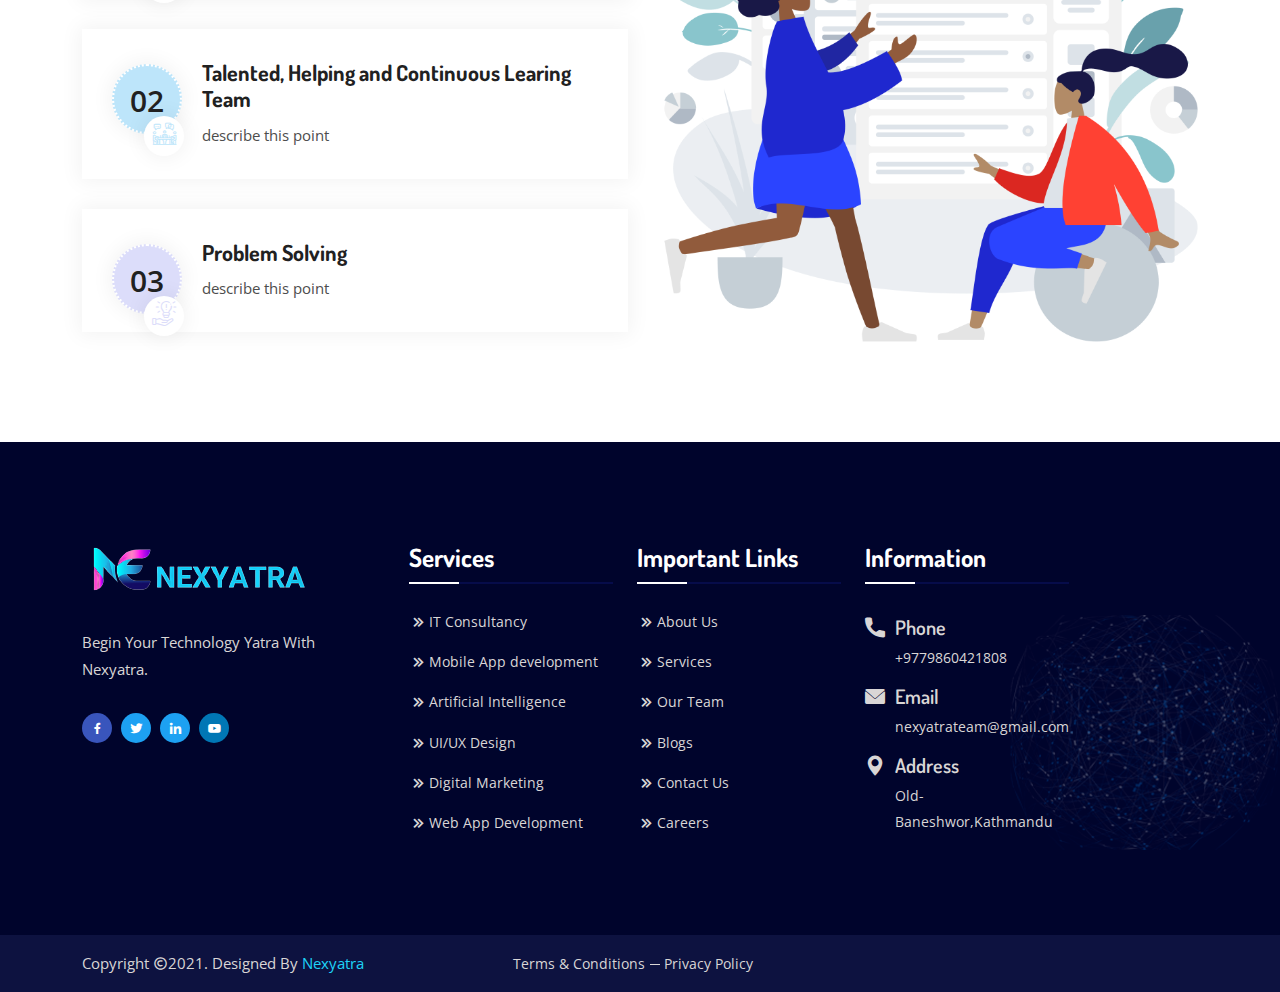
==== commit 9af65d30: "first commit" ====
--- a/index.html
+++ b/index.html
@@ -1,380 +1,478 @@
-<!DOCTYPE html>
-<html lang="en">
-
-<head>
-  <meta charset="utf-8">
-  <meta content="width=device-width, initial-scale=1.0" name="viewport">
-
-  <title>Nex Yatra</title>
-  <meta content="" name="description">
-  <meta content="" name="keywords">
-
-  <!-- Favicons -->
-  <link href="assets/img/favicon.png" rel="icon">
-  <link href="assets/img/apple-touch-icon.png" rel="apple-touch-icon">
-
-  <!-- Google Fonts -->
-  <link href="https://fonts.googleapis.com/css?family=Open+Sans:300,300i,400,400i,600,600i,700,700i|Raleway:300,300i,400,400i,500,500i,600,600i,700,700i|Poppins:300,300i,400,400i,500,500i,600,600i,700,700i" rel="stylesheet">
-
-  <!-- Vendor CSS Files -->
-  <link href="assets/vendor/aos/aos.css" rel="stylesheet">
-  <link href="assets/vendor/bootstrap/css/bootstrap.min.css" rel="stylesheet">
-  <link href="assets/vendor/bootstrap-icons/bootstrap-icons.css" rel="stylesheet">
-  <link href="assets/vendor/boxicons/css/boxicons.min.css" rel="stylesheet">
-  <link href="assets/vendor/glightbox/css/glightbox.min.css" rel="stylesheet">
-  <link href="assets/vendor/swiper/swiper-bundle.min.css" rel="stylesheet">
-
-  <!-- Template Main CSS File -->
-  <link href="assets/css/style.css" rel="stylesheet">
-
-  <!-- =======================================================
-  * Template Name: Scaffold - v4.1.0
-  * Template URL: https://bootstrapmade.com/scaffold-bootstrap-metro-style-template/
-  * Author: BootstrapMade.com
-  * License: https://bootstrapmade.com/license/
-  ======================================================== -->
-</head>
-
-<body>
-
-  <!-- ======= Header ======= -->
-  <header id="header" class="fixed-top d-flex align-items-center">
-    <div class="container d-flex align-items-center">
-
-      <div class="logo me-auto">
-        <h1><a href="index.html">Nex Yatra</a></h1>
-        <!-- Uncomment below if you prefer to use an image logo -->
-        <!-- <a href="index.html"><img src="assets/img/logo.png" alt="" class="img-fluid"></a>-->
-      </div>
-
-      <nav id="navbar" class="navbar order-last order-lg-0">
-        <ul>
-          <li><a class="nav-link scrollto active" href="#hero">Home</a></li>
-          <li class="dropdown"><a href="#"> About <!-- <i class="bi bi-chevron-down"></i> --></a>
-           <!--  <ul>
-              <li><a class="nav-link scrollto" href="#about">About Us</a></li>
-              <li><a class="nav-link scrollto" href="#team">Team</a></li>
-              <li><a class="nav-link scrollto" href="#testimonials">Testimonials</a></li>
-              <li class="dropdown"><a href="#"><span>Deep Drop Down</span> <i class="bi bi-chevron-right"></i></a>
-                <ul>
-                  <li><a href="#">Deep Drop Down 1</a></li>
-                  <li><a href="#">Deep Drop Down 2</a></li>
-                  <li><a href="#">Deep Drop Down 3</a></li>
-                  <li><a href="#">Deep Drop Down 4</a></li>
-                  <li><a href="#">Deep Drop Down 5</a></li>
-                </ul>
-              </li>
-            </ul> -->
-          </li>
-          <li><a class="nav-link scrollto" href="#services">Services</a></li>
-          <!--<li><a class="nav-link scrollto " href="#portfolio">Portfolio</a></li>-->
-         <!-- <li><a class="nav-link scrollto" href="#pricing">Pricing</a></li>
-          <li><a class="nav-link scrollto" href="#contact">Contact</a></li>
-        </ul>
-        <i class="bi bi-list mobile-nav-toggle"></i>
-      </nav><!-- .navbar -->
-
-      <div class="header-social-links d-flex align-items-center">
-        <!-- <a href="#" class="twitter"><i class="bi bi-twitter"></i></a> -->
-        <a href="https://www.facebook.com/Mindack" class="facebook"><i class="bi bi-facebook"></i></a>
-        <!-- <a href="#" class="instagram"><i class="bi bi-instagram"></i></a> -->
-        <a href="#" class="linkedin"><i class="bi bi-linkedin"></i></i></a>
-      </div>
-
-    </div>
-  </header><!-- End Header -->
-
-  <!-- ======= Hero Section ======= -->
-  <section id="hero">
-
-    <div class="container">
-      <div class="row">
-        <div class="col-lg-6 pt-5 pt-lg-0 order-2 order-lg-1 d-flex flex-column justify-content-center" data-aos="fade-up">
-          <div>
-            <h1>We design digital products that help grow businesses</h1>
-            <h2>We are young and dedicated teams, here to make a difference  </h2>
-            <a href="#about" class="btn-get-started scrollto">Get Started</a>
-          </div>
-        </div>
-        <div class="col-lg-6 order-1 order-lg-2 hero-img" data-aos="fade-left">
-          <img src="assets/img/hero-img.png" class="img-fluid" alt="">
-        </div>
-      </div>
-    </div>
-
-  </section><!-- End Hero -->
-
-  <main id="main">
-
-    <!-- ======= About Section ======= -->
-    <section id="about" class="about">
-      <div class="container">
-
-        <div class="row">
-          <div class="col-lg-6" data-aos="zoom-in">
-            <img src="assets/img/about.jpg" class="img-fluid" alt="">
-          </div>
-          <div class="col-lg-6 d-flex flex-column justify-contents-center" data-aos="fade-left">
-            <div class="content pt-4 pt-lg-0">
-              <h3>Learn more about us</h3>
-              <p class="fst-italic">
-                The team Nex Yatra is the energetic team in the era of the technolgy 
-                so we are warmly opned to the new oppertunity.
-              </p>
-              <ul>
-                <li><i class="bi bi-check-circle"></i> Fast Service </li>
-                <li><i class="bi bi-check-circle"></i> Effective Product Development</li>
-                <li><i class="bi bi-check-circle"></i> Variety in Services </li>
-              </ul>
-              <p>
-               Great Efforts Makes Quality Product 
-              </p>
-            </div>
-          </div>
-        </div>
-
-      </div>
-    </section><!-- End About Section -->
-
-   
-    <!-- ======= Services Section ======= -->
-    <section id="services" class="services section-bg">
-      <div class="container">
-
-        <div class="section-title" data-aos="fade-up">
-          <h2>Services</h2>
-          <p>Our Services are  Web development ,Mobile App development ,Mchine learning Digital Marketing and Further more</p>
-        </div>
-
-       <link rel="stylesheet" href="https://cdnjs.cloudflare.com/ajax/libs/font-awesome/4.7.0/css/font-awesome.min.css">
-        <div class="row">
-          <div class="col-md-6 col-lg-3 d-flex align-items-stretch mb-5 mb-lg-0" data-aos="zoom-in">
-            <div class="icon-box icon-box-pink">
-              <div class="icon">
-                <i class="fa fa-mobile-phone" style="font-size:24px;color:black"></i>
-                <i class="fa fa-mobile-phone" style="font-size:45px;color:black"></i>
-                <i class="fa fa-mobile-phone" style="font-size:65px;color:red"></i>
-              </div>
-              <h4 class="title"><a href="">Mobile App Development</a></h4>
-              <p class="description">In addition we aptitude on making productive mobile applications according to your necessity. We specialize on both android and IOS. </p>
-            </div>
-          </div>
-
-   <div class="col-md-6 col-lg-3 d-flex align-items-stretch mb-5 mb-lg-0" data-aos="zoom-in" data-aos-delay="200">
-            <div class="icon-box icon-box-green">
-              <div class="icon"><i class="bx bx-tachometer"></i></div>
-              <h4 class="title"><a href="">Digital Marketing</a></h4>
-              <p class="description">Our unstoppable Digital marketing strategy connects our clients with their valued customer</p>
-            </div>
-          </div>
-        
-
-
-
-
-
-
-
-          <div class="col-md-6 col-lg-3 d-flex align-items-stretch mb-5 mb-lg-0" data-aos="zoom-in" data-aos-delay="100">
-            <div class="icon-box icon-box-cyan">
-              <div class="icon">
-
-                <i class="fa fa-bar-chart" style="font-size:20px"></i>
-                <i class="fa fa-bar-chart" style="font-size:30px"></i>
-                <i class="fa fa-bar-chart" style="font-size:48px;color:red"></i>
-              </div>
-              <h4 class="title"><a href="">Artificial Intelligence </a></h4>
-              <p class="description">All services releted towards the AI are available here</p>
-            </div>
-          </div>
-
-         
-
-          <div class="col-md-6 col-lg-3 d-flex align-items-stretch mb-5 mb-lg-0" data-aos="zoom-in" data-aos-delay="300">
-            <div class="icon-box icon-box-blue">
-              <div class="icon"><i class="bx bx-world"></i></div>
-              <h4 class="title"><a href="">Web App development</a></h4>
-              <p class="description">We expertise on creating web presence of our clients with minimum hassles and capital outlays</p>
-            </div>
-          </div>
-
-        </div> 
-
-        </div>
-
-      </div>
-    </section><!-- End Services Section -->
-
-    
-
-
-    <!-- ======= Contact Section ======= -->
-    <section id="contact" class="contact section-bg">
-      <div class="container">
-
-        <div class="section-title" data-aos="fade-up">
-          <h2>Contact Us</h2>
-        </div>
-
-        <div class="row">
-
-          <div class="col-lg-5 d-flex align-items-stretch" data-aos="fade-right">
-            <div class="info">
-              <div class="address">
-                <i class="bi bi-geo-alt"></i>
-                <h4>Location:</h4>
-                <p>Nepal,Kathmandu,Chabahil</p>
-              </div>
-
-              <div class="email">
-                <i class="bi bi-envelope"></i>
-                <h4>Email:</h4>
-                <p>Nexyatrateam@gmail.com</p>
-              </div>
-
-              <div class="phone">
-                <i class="bi bi-phone"></i>
-                <h4>Call:</h4>
-                <p>+977 9860421808 </p>
-              </div>
-
-              <iframe src="https://maps.google.com/maps?q=chabahil%20,%20kathmandu&t=&z=13&ie=UTF8&iwloc=&output=embed" frameborder="0" style="border:0; width: 100%; height: 290px;" allowfullscreen></iframe>
-
-            </div>
-
-
-
-   
-
-
-
-
-
-          </div>
-
-          <div class="col-lg-7 mt-5 mt-lg-0 d-flex align-items-stretch" data-aos="fade-left">
-            <form action="forms/contact.php" method="post" role="form" class="php-email-form">
-              <div class="row">
-                <div class="form-group col-md-6">
-                  <label for="name">Your Name</label>
-                  <input type="text" name="name" class="form-control" id="name" required>
-                </div>
-                <div class="form-group col-md-6 mt-3 mt-md-0">
-                  <label for="name">Your Email</label>
-                  <input type="email" class="form-control" name="email" id="email" required>
-                </div>
-              </div>
-              <div class="form-group mt-3">
-                <label for="name">Subject</label>
-                <input type="text" class="form-control" name="subject" id="subject" required>
-              </div>
-              <div class="form-group mt-3">
-                <label for="name">Message</label>
-                <textarea class="form-control" name="message" rows="10" required></textarea>
-              </div>
-              <div class="my-3">
-                <div class="loading">Loading</div>
-                <div class="error-message"></div>
-                <div class="sent-message">Your message has been sent. Thank you!</div>
-              </div>
-              <div class="text-center"><button type="submit">Send Message</button></div>
-            </form>
-          </div>
-
-        </div>
-
-      </div>
-    </section><!-- End Contact Section -->
-
-  </main><!-- End #main -->
-
-  <!-- ======= Footer ======= -->
-  <footer id="footer">
-    <div class="footer-top">
-      <div class="container">
-        <div class="row">
-
-          <div class="col-lg-3 col-md-6">
-            <div class="footer-info">
-              <h3>Nex Yatra</h3>
-              <p>
-                Chabahil , <br>
-                Kathmandu, Nepal <br><br>
-                <strong>Phone:</strong> +977 9860421808<br>
-                <strong>Email:</strong> Nexyatrateam@gmail.com<br>
-              </p>
-              <div class="social-links mt-3">
-                <a href="#" class="twitter"><i class="bx bxl-twitter"></i></a>
-                <a href="#" class="facebook"><i class="bx bxl-facebook"></i></a>
-                <a href="#" class="instagram"><i class="bx bxl-instagram"></i></a>
-                <a href="#" class="google-plus"><i class="bx bxl-skype"></i></a>
-                <a href="#" class="linkedin"><i class="bx bxl-linkedin"></i></a>
-              </div>
-            </div>
-          </div>
-
-          <div class="col-lg-2 col-md-6 footer-links">
-            <h4>Useful Links</h4>
-            <ul>
-              <li><i class="bx bx-chevron-right"></i> <a href="#">Home</a></li>
-              <li><i class="bx bx-chevron-right"></i> <a href="#">About us</a></li>
-              <li><i class="bx bx-chevron-right"></i> <a href="#">Services</a></li>
-              <!-- <li><i class="bx bx-chevron-right"></i> <a href="#">Terms of service</a></li> -->
-              <!-- <li><i class="bx bx-chevron-right"></i> <a href="#">Privacy policy</a></li> -->
-            </ul>
-          </div>
-
-          <div class="col-lg-3 col-md-6 footer-links">
-            <h4>Our Services</h4>
-            <ul>
-              <li><i class="bx bx-chevron-right"></i> <a href="#">Mobile App Development</a></li>
-              <li><i class="bx bx-chevron-right"></i> <a href="#">Web Development</a></li>
-              <li><i class="bx bx-chevron-right"></i> <a href="#">Digital Marketing</a></li>
-              <li><i class="bx bx-chevron-right"></i> <a href="#">Artificial Intelligence</a></li>
-              <!-- <li><i class="bx bx-chevron-right"></i> <a href="#">Graphic Design</a></li> -->
-            </ul>
-          </div>
-
-          <div class="col-lg-4 col-md-6 footer-newsletter">
-            <h4>Our Newsletter</h4>
-            <p>We sincerely provide what you recommend us </p>
-            <form action="" method="post">
-              <input type="email" name="email"><input type="submit" value="Subscribe">
-            </form>
-
-          </div>
-
-        </div>
-      </div>
-    </div>
-
-    <div class="container">
-      <div class="copyright">
-        &copy; Copyright <strong><span>Nex Yatra</span></strong>. All Rights Reserved
-      </div>
-      <div class="credits">
-        <!-- All the links in the footer should remain intact. -->
-        <!-- You can delete the links only if you purchased the pro version. -->
-        <!-- Licensing information: https://bootstrapmade.com/license/ -->
-        <!-- Purchase the pro version with working PHP/AJAX contact form: https://bootstrapmade.com/scaffold-bootstrap-metro-style-template/ -->
-        <!-- Designed by <a href="https://bootstrapmade.com/">BootstrapMade</a> -->
-      </div>
-    </div>
-  </footer><!-- End Footer -->
-
-  <a href="#" class="back-to-top d-flex align-items-center justify-content-center"><i class="bi bi-arrow-up-short"></i></a>
-
-  <!-- Vendor JS Files -->
-  <script src="assets/vendor/aos/aos.js"></script>
-  <script src="assets/vendor/bootstrap/js/bootstrap.bundle.min.js"></script>
-  <script src="assets/vendor/glightbox/js/glightbox.min.js"></script>
-  <script src="assets/vendor/isotope-layout/isotope.pkgd.min.js"></script>
-  <script src="assets/vendor/php-email-form/validate.js"></script>
-  <script src="assets/vendor/swiper/swiper-bundle.min.js"></script>
-
-  <!-- Template Main JS File -->
-  <script src="assets/js/main.js"></script>
-
-</body>
-
+<!doctype html>
+<html lang="zxx">
+
+<!-- Mirrored from templates.envytheme.com/arduix/default/index.html by HTTrack Website Copier/3.x [XR&CO'2014], Sun, 26 Sep 2021 06:32:00 GMT -->
+<head>
+
+<meta charset="utf-8">
+<meta name="viewport" content="width=device-width, initial-scale=1, shrink-to-fit=no">
+
+<link rel="stylesheet" href="assets/css/bootstrap.min.css">
+
+<link rel="stylesheet" href="assets/css/owl.theme.default.min.css">
+
+<link rel="stylesheet" href="assets/css/owl.carousel.min.css">
+
+<link rel="stylesheet" href="assets/css/animate.min.css">
+
+<link rel="stylesheet" href="assets/css/boxicons.min.css">
+
+<link rel="stylesheet" href="assets/css/flaticon.css">
+
+<link rel="stylesheet" href="assets/css/mycss/flaticon1.css">
+
+<link rel="stylesheet" href="assets/css/meanmenu.min.css">
+
+<link rel="stylesheet" href="assets/css/nice-select.min.css">
+
+<link rel="stylesheet" href="assets/css/odometer.min.css">
+
+<link rel="stylesheet" href="assets/css/magnific-popup.min.css">
+
+<link rel="stylesheet" href="assets/css/style.css">
+
+<link rel="stylesheet" href="assets/css/responsive.css">
+
+<link rel="icon" type="image/png" href="assets/img/favicon.png">
+
+<title>Nexyatra</title>
+</head>
+<body>
+
+<div class="preloader">
+<div class="lds-ripple">
+<div></div>
+<div></div>
+</div>
+</div>
+
+
+<div id="header" class="arduix-nav-style">
+<div class="navbar-area">
+
+<div class="mobile-nav">
+<a href="index.html" class="logo">
+<img src="assets/img/white-logo.png" alt="Logo">
+</a>
+</div>
+
+<div class="main-nav">
+<nav class="navbar navbar-expand-md navbar-light">
+<div class="container">
+<a class="navbar-brand" href="index.html">
+<img src="assets/img/white-logo.png" alt="Logo">
+</a>
+<div class="collapse navbar-collapse mean-menu" id="navbarSupportedContent">
+<ul class="navbar-nav m-auto">
+<li class="nav-item">
+<a href="index.html" class="nav-link dropdown-toggle active">
+Home
+
+</a>
+
+</li>
+<li class="nav-item">
+<a href="aboutus.html" class="nav-link dropdown-toggle">
+About us
+
+</a>
+
+</li>
+
+<li class="nav-item">
+<a href="services.html" class="nav-link dropdown-toggle">
+Services
+
+</a>
+
+</li>
+<li class="nav-item">
+<a href="ourteam.html" class="nav-link dropdown-toggle">
+Our Team
+
+</a>
+
+</li>
+<li class="nav-item">
+<a href="blogs.html" class="nav-link dropdown-toggle">
+Blogs
+
+</a>
+
+</li>
+<li class="nav-item">
+<a href="contactus.html" class="nav-link dropdown-toggle">
+Contact Us
+
+</a>
+
+</li>
+</ul>
+
+<div class="others-option">
+<a class="default-btn" href="careers.html">
+Careers
+
+</a>
+</div>
+
+</div>
+</div>
+</nav>
+</div>
+</div>
+</div>
+
+
+<section class="main-banner-area main-banner-area-one">
+<div class="container-fluid">
+<div class="row align-items-center">
+<div class="col-lg-6">
+<div class="banner-text">
+
+    <h1>Begin Your Technology Yatra With Nexyatra
+</h1>
+
+<p>We are young and dedicated teams, here to make a difference</p>
+<div class="banner-btn">
+<a class="default-btn" href="aboutus.html">
+Learn More
+</a>
+<a class="default-btn" href="contactus.html">
+Contact Us
+</a>
+</div>
+</div>
+</div>
+<div class="col-lg-6">
+<div class="banner-main-img banner-one-main-img">
+<img src="assets/img/home-one-banner/banner-one-main-img.png" alt="Image">
+</div>
+<div class="banner-img">
+<img class="wow fadeInUp" data-wow-delay=".1s" src="assets/img/home-one-banner/main-img-part/1.png" alt="Image">
+<img class="wow fadeInUp" data-wow-delay=".6s" src="assets/img/home-one-banner/main-img-part/2.png" alt="Image">
+<img class="wow fadeInRight" data-wow-delay=".8s" src="assets/img/home-one-banner/main-img-part/3.png" alt="Image">
+<img class="wow fadeInRight" data-wow-delay=".9s" src="assets/img/home-one-banner/main-img-part/4.png" alt="Image">
+</div>
+</div>
+</div>
+</div>
+<div class="white-shape">
+<img src="assets/img/home-one-banner/white-bottom-shape-banner-one.png" alt="Image">
+</div>
+<div class="over-shape">
+<img src="assets/img/home-one-banner/banner-one-shape/1.png" alt="Image">
+<img src="assets/img/home-one-banner/banner-one-shape/2.png" alt="Image">
+<img src="assets/img/home-one-banner/banner-one-shape/3.png" alt="Image">
+</div>
+</section>
+
+
+<section class="features-area pt-100 pb-70">
+<div class="container">
+<div class="row">
+<div class="col-lg-4 col-sm-6 p-1">
+<div class="single-features">
+<i class="flaticon-consult"></i>
+<h3>IT Consultancy</h3>
+<p>We provide IT classes in the environment-friendly address. Our IT consulting advisors study your existing software solutions and the ways in which your employees use them, identifying problems in workflows and automation</p>
+<a class="read-more-icon" href="services-details.html">
+<span class="flaticon-right-arrow"></span>
+</a>
+</div>
+</div>
+<div class="col-lg-4 col-sm-6 p-1">
+<div class="single-features">
+<i class="flaticon-analysis"></i>
+<h3>
+    Web & Mobile Development</h3>
+<p>We provide best and professional websites for your company. Web development services imply designing, building, integrating, scaling and maintaining dynamic software solutions that work via intranet or internet.</p>
+<a class="read-more-icon" href="services-details.html">
+<span class="flaticon-right-arrow"></span>
+</a>
+</div>
+</div>
+<div class="col-lg-4 col-sm-6 offset-sm-3 offset-lg-0 p-1">
+<div class="single-features">
+<i class="flaticon-chip"></i>
+<h3>Artificial Intelligence</h3>
+<p>Artificial intelligence is the simulation of human intelligence processes by machines, especially computer systems. Specific applications of AI include expert systems, natural language processing, speech recognition and machine vision.</p>
+<a class="read-more-icon" href="services-details.html">
+<span class="flaticon-right-arrow"></span>
+</a>
+</div>
+</div>
+</div>
+</div>
+</section>
+
+
+
+
+
+<section class="choose-ue-area pb-100">
+<div class="container">
+<div class="row">
+<div class="col-8">
+<div class="choose-title">
+<h3>_________________________</h3>
+<h2>Values That Makes Us Different</h2>
+</div>
+</div>
+</div>
+<div class="row align-items-center">
+<div class="col-lg-6">
+<div class="choose-content">
+<ul>
+<li>
+<span>01 <i class="flaticon-presentation"></i></span>
+<h3>Deticated Board Members</h3>
+<p>describe this point</p>
+</li>
+<li class="ml">
+<span>02 <i class="flaticon-coworking"></i></span>
+<h3>Talented, Helping and Continuous Learing Team</h3>
+<p>describe this point</p>
+</li>
+<li class="ml-25">
+<span>03 <i class="flaticon-problem-solving
+    "></i></span>
+<h3>Problem Solving</h3>
+<p>describe this point</p>
+</li>
+</ul>
+</div>
+</div>
+<div class="col-lg-6">
+<div class="choose-img">
+<img src="assets/img/choose-img.png" alt="Image">
+</div>
+</div>
+</div>
+</div>
+</section>
+
+
+
+   
+
+<footer class="footer-top-area pt-100 pb-70">
+<div class="container">
+<div class="row">
+<div class="col-lg-25 col-md-6">
+<div class="single-widget">
+<a href="index.html">
+<img src="assets/img/white-logo.png" alt="Image">
+</a>
+<p>Begin Your Technology Yatra With Nexyatra.</p>
+<ul class="social-icon">
+<li>
+<a href="https://www.facebook.com/Mindack">
+<i class="bx bxl-facebook"></i>
+</a>
+</li>
+<li>
+<a href="#">
+<i class="bx bxl-twitter"></i>
+</a>
+</li>
+
+<li>
+<a href="#">
+<i class="bx bxl-linkedin"></i>
+</a>
+</li>
+<li>
+<a href="https://www.youtube.com/channel/UC_InhXzoQ1gtMsl5enaVJzQ">
+<i class="bx bxl-youtube"></i>
+</a>
+</li>
+</ul>
+</div>
+</div>
+<div class="col-lg-3 col-md-6">
+<div class="single-widget">
+<h3>Services</h3>
+<ul>
+<li>
+<a href="services.html">
+<i class="right-icon bx bx-chevrons-right"></i>
+IT Consultancy
+</a>
+</li>
+<li>
+<a href="services.html">
+<i class="right-icon bx bx-chevrons-right"></i>
+Mobile App development
+</a>
+</li>
+<li>
+<a href="services.html">
+<i class="right-icon bx bx-chevrons-right"></i>
+Artificial Intelligence
+</a>
+</li>
+<li>
+<a href="services.html">
+<i class="right-icon bx bx-chevrons-right"></i>
+UI/UX Design
+</a>
+</li>
+<li>
+<a href="services.html">
+<i class="right-icon bx bx-chevrons-right"></i>
+Digital Marketing
+</a>
+</li>
+<li>
+<a href="services.html">
+<i class="right-icon bx bx-chevrons-right"></i>
+Web App Development
+</a>
+</li>
+</ul>
+</div>
+</div>
+<div class="col-lg-3 col-md-6">
+<div class="single-widget">
+<h3>Important Links</h3>
+<ul>
+<li>
+<a href="aboutus.html">
+<i class="right-icon bx bx-chevrons-right"></i>
+About Us
+</a>
+</li>
+<li>
+<a href="services.html">
+<i class="right-icon bx bx-chevrons-right"></i>
+Services
+</a>
+</li>
+<li>
+<a href="ourteam.html">
+<i class="right-icon bx bx-chevrons-right"></i>
+Our Team
+</a>
+</li>
+<li>
+<a href="blogs.html">
+<i class="right-icon bx bx-chevrons-right"></i>
+Blogs
+</a>
+</li>
+<li>
+<a href="contactus.html">
+<i class="right-icon bx bx-chevrons-right"></i>
+Contact Us
+</a>
+</li>
+<li>
+<a href="careers.html">
+<i class="right-icon bx bx-chevrons-right"></i>
+Careers
+</a>
+</li>
+</ul>
+</div>
+</div>
+<div class="col-lg-3 col-md-6">
+<div class="single-widget">
+<h3>Information</h3>
+<ul class="information">
+<li class="address">
+<i class="flaticon-call"></i>
+<span>Phone</span>
+<a href="tel:+882-569-756">
++9779860421808
+</a>
+</li>
+<li class="address">
+<i class="flaticon-envelope"></i>
+<span>Email</span>
+nexyatrateam@gmail.com
+</a>
+</li>
+<li class="address">
+<i class="flaticon-maps-and-flags"></i>
+<span>Address</span>
+ Old-Baneshwor,Kathmandu
+</li>
+</ul>
+</div>
+</div>
+</div>
+</div>
+<div class="footer-shape">
+<img src="assets/img/shape/footer-shape-one.png" alt="Image">
+<img src="assets/img/shape/footer-shape-two.png" alt="Image">
+</div>
+</footer>
+
+
+<footer class="footer-bottom-area">
+<div class="container">
+<div class="row align-items-center">
+<div class="col-lg-4">
+<div class="copy-right">
+<p>
+Copyright <i class="bx bx-copyright"></i>2021. Designed By
+<a href="#">Nexyatra</a>
+</p>
+</div>
+</div>
+<div class="col-lg-4">
+<div class="privacy">
+<ul>
+<li>
+<a href="terms-conditions.html">Terms & Conditions</a>
+</li>
+<li>
+<a href="privacy-policy.html">Privacy Policy</a>
+</li>
+</ul>
+</div>
+</div>
+<div class="col-lg-4">
+
+</div>
+</div>
+</div>
+</footer>
+
+
+<div class="go-top">
+<i class="bx bx-chevrons-up"></i>
+<i class="bx bx-chevrons-up bx-fade-up"></i>
+</div>
+
+
+<script data-cfasync="false" src="https://templates.envytheme.com/cdn-cgi/scripts/5c5dd728/cloudflare-static/email-decode.min.js"></script><script src="assets/js/jquery.min.js"></script>
+
+<script src="assets/js/bootstrap.bundle.min.js"></script>
+
+<script src="assets/js/meanmenu.min.js"></script>
+
+<script src="assets/js/wow.min.js"></script>
+
+<script src="assets/js/owl.carousel.min.js"></script>
+
+<script src="assets/js/nice-select.min.js"></script>
+
+<script src="assets/js/appear.min.js"></script>
+
+<script src="assets/js/odometer.min.js"></script>
+
+<script src="assets/js/magnific-popup.min.js"></script>
+
+<script src="assets/js/ajaxchimp.min.js"></script>
+
+<script src="assets/js/form-validator.min.js"></script>
+
+<script src="assets/js/contact-form-script.js"></script>
+
+<script src="assets/js/custom.js"></script>
+</body>
+
+<!-- Mirrored from templates.envytheme.com/arduix/default/index.html by HTTrack Website Copier/3.x [XR&CO'2014], Sun, 26 Sep 2021 06:33:28 GMT -->
 </html>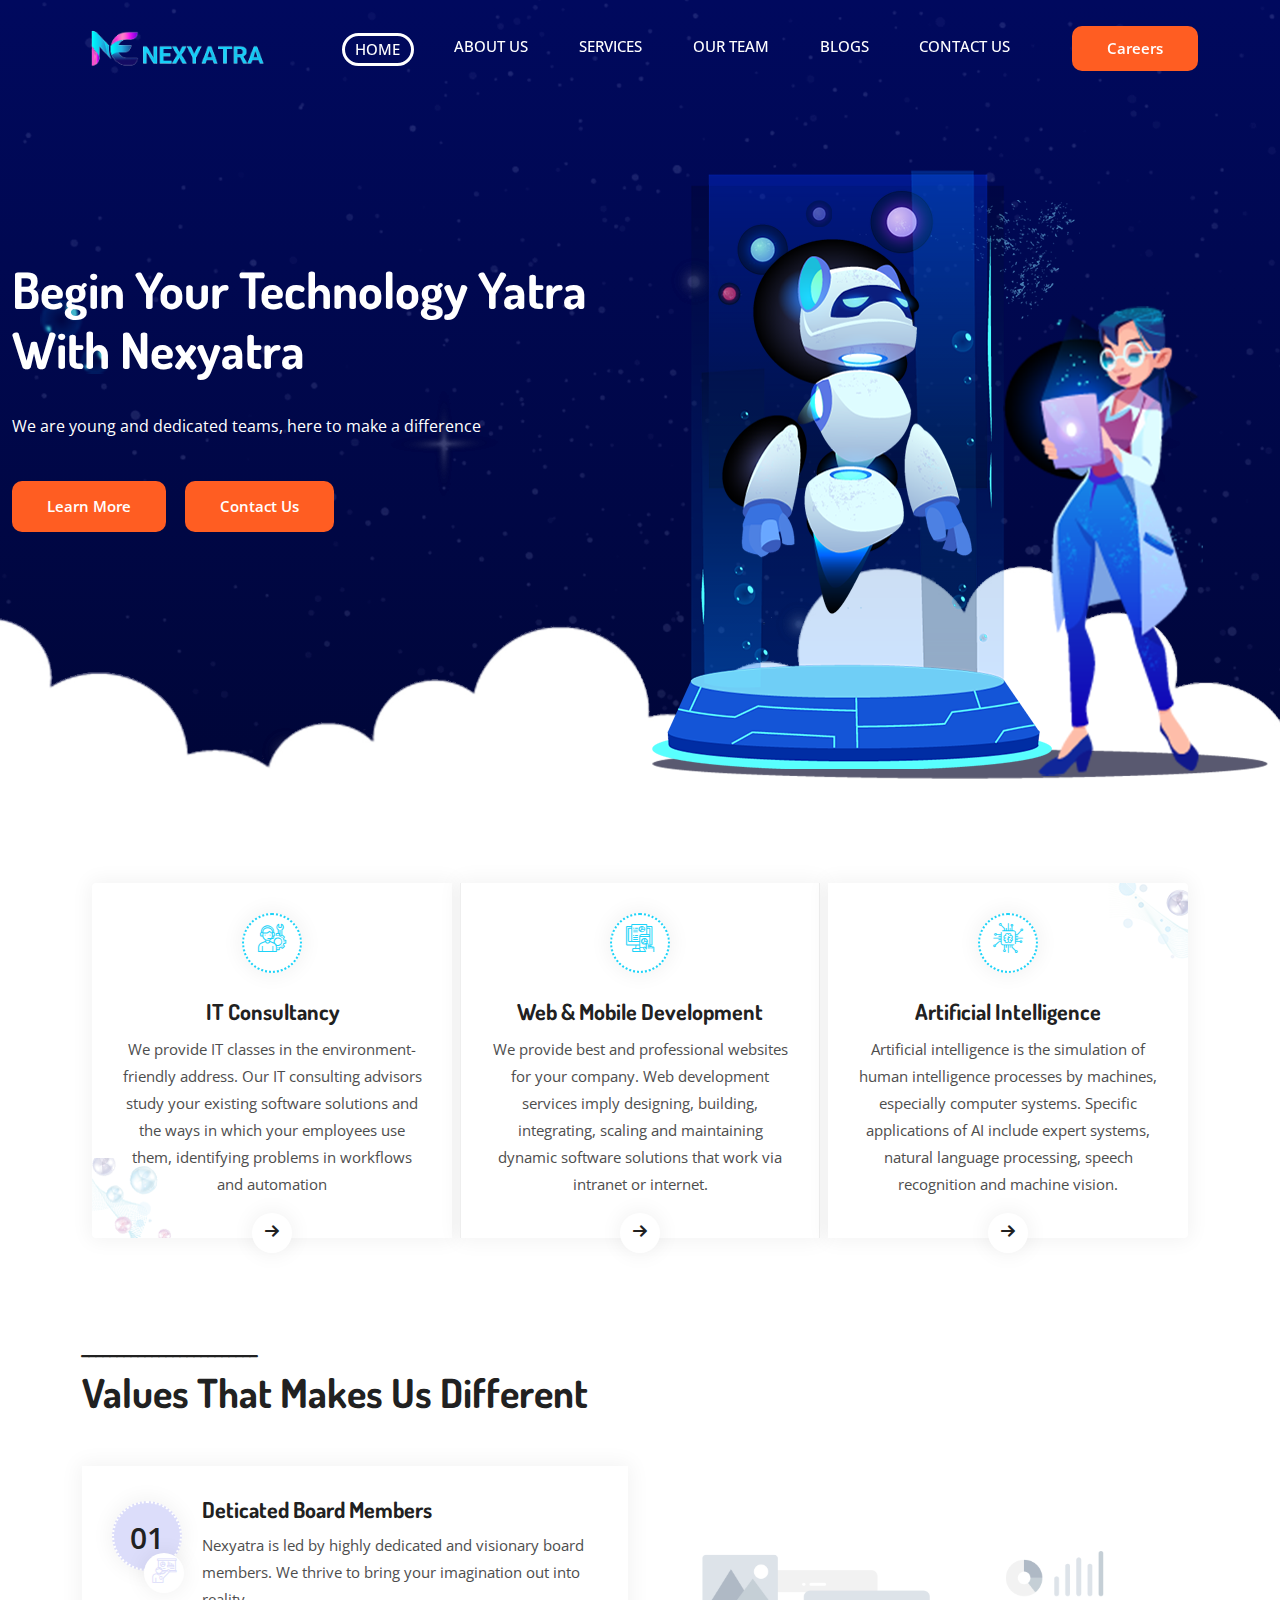
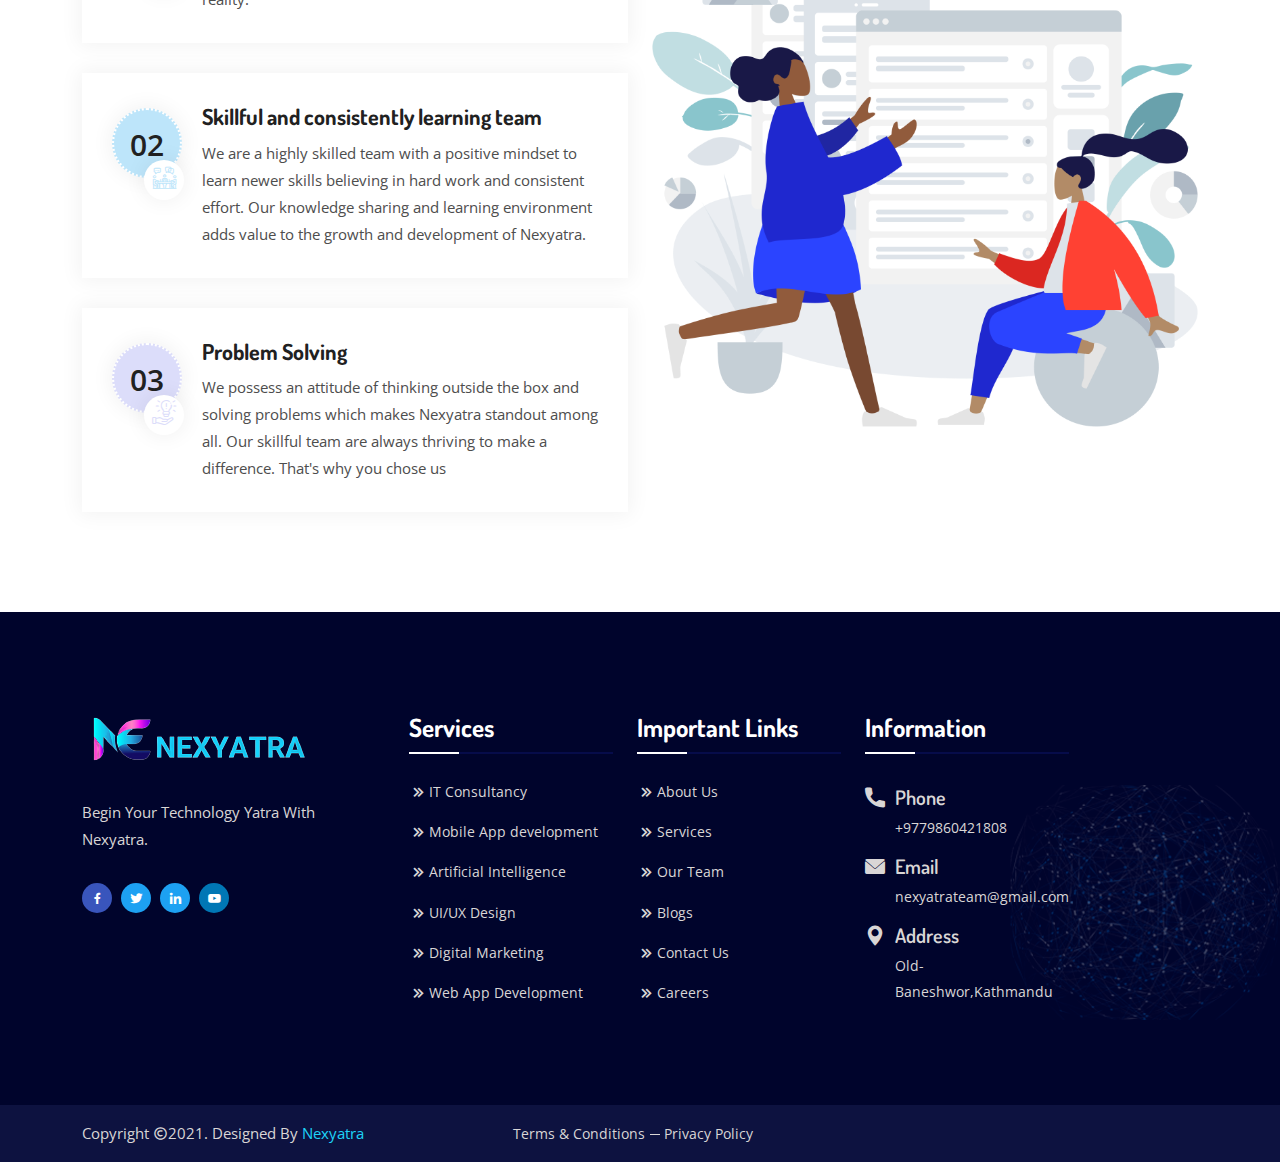
==== commit c10b4291: "first commit" ====
--- a/index.html
+++ b/index.html
@@ -227,18 +227,18 @@
 <li>
 <span>01 <i class="flaticon-presentation"></i></span>
 <h3>Deticated Board Members</h3>
-<p>describe this point</p>
+<p>Nexyatra is led by highly dedicated and visionary board members. We thrive to bring your imagination out into reality.</p>
 </li>
 <li class="ml">
 <span>02 <i class="flaticon-coworking"></i></span>
-<h3>Talented, Helping and Continuous Learing Team</h3>
-<p>describe this point</p>
+<h3>Skillful and consistently learning team </h3>
+<p>We are a highly skilled team with a positive mindset to learn newer skills believing in hard work and consistent effort. Our knowledge sharing and learning environment adds value to the growth and development of Nexyatra.</p>
 </li>
 <li class="ml-25">
 <span>03 <i class="flaticon-problem-solving
     "></i></span>
 <h3>Problem Solving</h3>
-<p>describe this point</p>
+<p>We possess an attitude of thinking outside the box and solving problems which makes Nexyatra standout among all. Our skillful team are always thriving to make a difference. That's why you chose us</p>
 </li>
 </ul>
 </div>
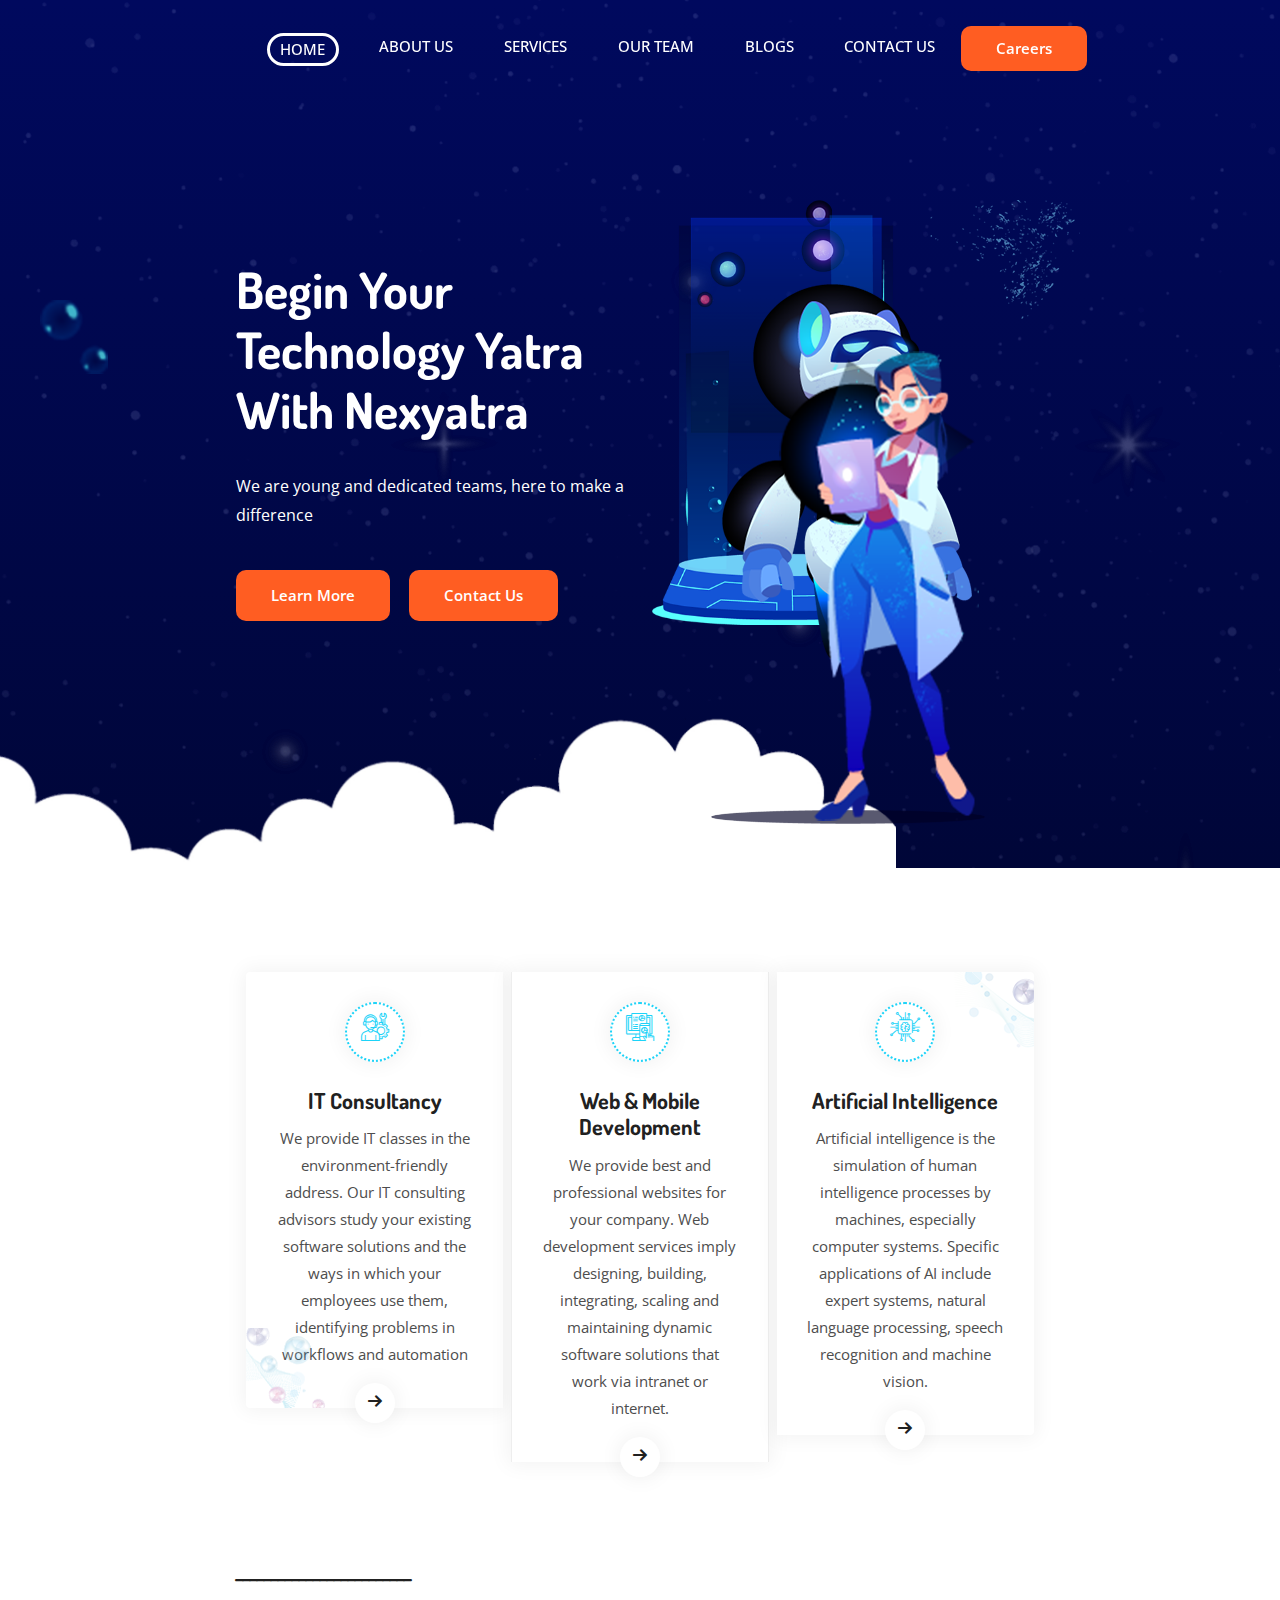
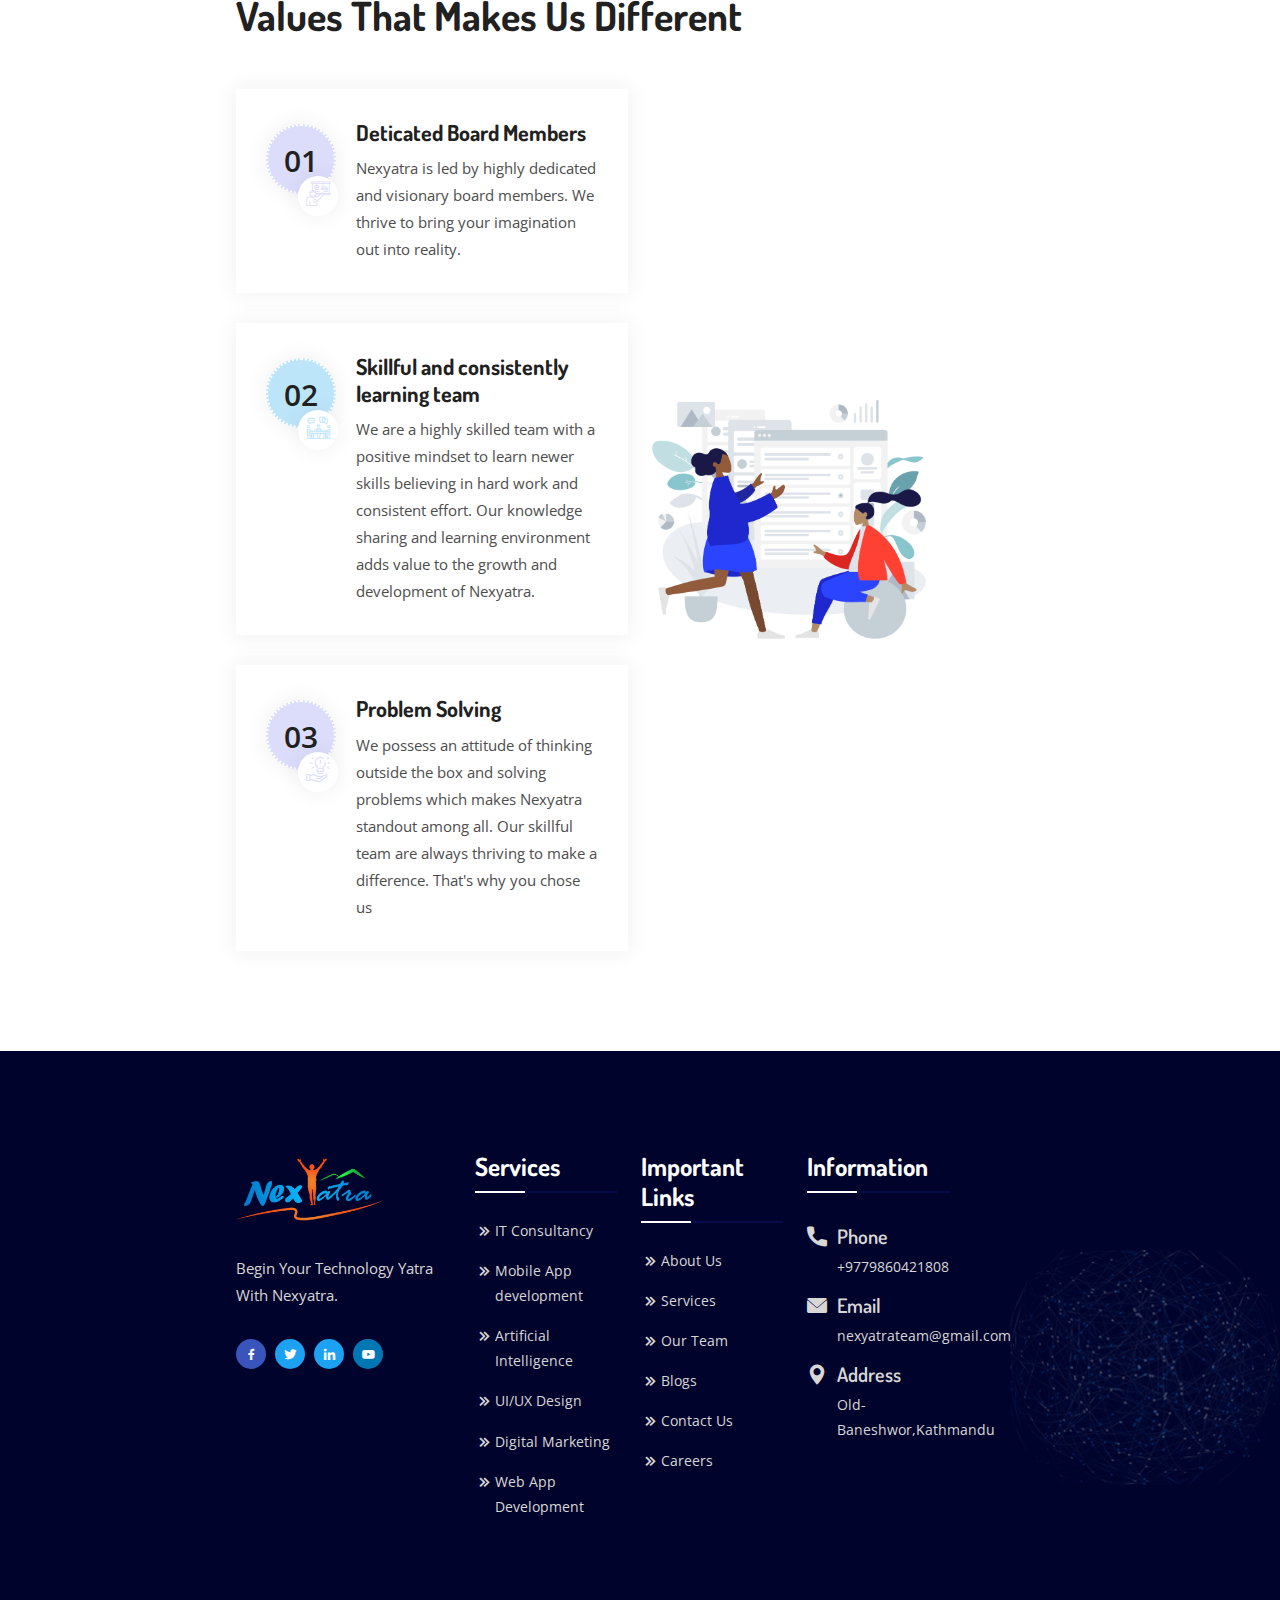
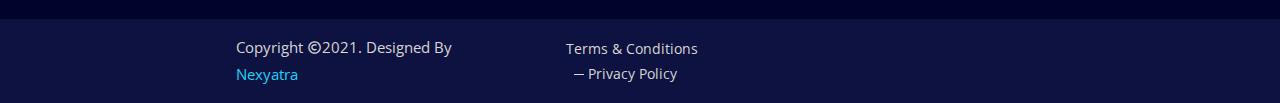
==== commit 1ade7d5d: "Google Analytics" ====
--- a/index.html
+++ b/index.html
@@ -2,477 +2,507 @@
 <html lang="zxx">
 
 <!-- Mirrored from templates.envytheme.com/arduix/default/index.html by HTTrack Website Copier/3.x [XR&CO'2014], Sun, 26 Sep 2021 06:32:00 GMT -->
+
 <head>
 
-<meta charset="utf-8">
-<meta name="viewport" content="width=device-width, initial-scale=1, shrink-to-fit=no">
-
-<link rel="stylesheet" href="assets/css/bootstrap.min.css">
-
-<link rel="stylesheet" href="assets/css/owl.theme.default.min.css">
-
-<link rel="stylesheet" href="assets/css/owl.carousel.min.css">
-
-<link rel="stylesheet" href="assets/css/animate.min.css">
-
-<link rel="stylesheet" href="assets/css/boxicons.min.css">
-
-<link rel="stylesheet" href="assets/css/flaticon.css">
-
-<link rel="stylesheet" href="assets/css/mycss/flaticon1.css">
-
-<link rel="stylesheet" href="assets/css/meanmenu.min.css">
-
-<link rel="stylesheet" href="assets/css/nice-select.min.css">
-
-<link rel="stylesheet" href="assets/css/odometer.min.css">
-
-<link rel="stylesheet" href="assets/css/magnific-popup.min.css">
-
-<link rel="stylesheet" href="assets/css/style.css">
-
-<link rel="stylesheet" href="assets/css/responsive.css">
-
-<link rel="icon" type="image/png" href="assets/img/favicon.png">
-
-<title>Nexyatra</title>
+    <meta charset="utf-8">
+    <meta name="viewport" content="width=device-width, initial-scale=1, shrink-to-fit=no">
+
+    <link rel="stylesheet" href="assets/css/bootstrap.min.css">
+
+    <link rel="stylesheet" href="assets/css/owl.theme.default.min.css">
+
+    <link rel="stylesheet" href="assets/css/owl.carousel.min.css">
+
+    <link rel="stylesheet" href="assets/css/animate.min.css">
+
+    <link rel="stylesheet" href="assets/css/boxicons.min.css">
+
+    <link rel="stylesheet" href="assets/css/flaticon.css">
+
+    <link rel="stylesheet" href="assets/css/mycss/flaticon1.css">
+
+    <link rel="stylesheet" href="assets/css/meanmenu.min.css">
+
+    <link rel="stylesheet" href="assets/css/nice-select.min.css">
+
+    <link rel="stylesheet" href="assets/css/odometer.min.css">
+
+    <link rel="stylesheet" href="assets/css/magnific-popup.min.css">
+
+    <link rel="stylesheet" href="assets/css/style.css">
+
+    <link rel="stylesheet" href="assets/css/responsive.css">
+
+    <link rel="icon" type="image/png" href="assets/img/favicon.png">
+
+    <title>Nexyatra</title>
 </head>
+
 <body>
 
-<div class="preloader">
-<div class="lds-ripple">
-<div></div>
-<div></div>
-</div>
-</div>
-
-
-<div id="header" class="arduix-nav-style">
-<div class="navbar-area">
-
-<div class="mobile-nav">
-<a href="index.html" class="logo">
-<img src="assets/img/white-logo.png" alt="Logo">
-</a>
-</div>
-
-<div class="main-nav">
-<nav class="navbar navbar-expand-md navbar-light">
-<div class="container">
-<a class="navbar-brand" href="index.html">
-<img src="assets/img/white-logo.png" alt="Logo">
-</a>
-<div class="collapse navbar-collapse mean-menu" id="navbarSupportedContent">
-<ul class="navbar-nav m-auto">
-<li class="nav-item">
-<a href="index.html" class="nav-link dropdown-toggle active">
-Home
-
-</a>
-
-</li>
-<li class="nav-item">
-<a href="aboutus.html" class="nav-link dropdown-toggle">
-About us
-
-</a>
-
-</li>
-
-<li class="nav-item">
-<a href="services.html" class="nav-link dropdown-toggle">
-Services
-
-</a>
-
-</li>
-<li class="nav-item">
-<a href="ourteam.html" class="nav-link dropdown-toggle">
-Our Team
-
-</a>
-
-</li>
-<li class="nav-item">
-<a href="blogs.html" class="nav-link dropdown-toggle">
-Blogs
-
-</a>
-
-</li>
-<li class="nav-item">
-<a href="contactus.html" class="nav-link dropdown-toggle">
-Contact Us
-
-</a>
-
-</li>
-</ul>
-
-<div class="others-option">
-<a class="default-btn" href="careers.html">
-Careers
-
-</a>
-</div>
-
-</div>
-</div>
-</nav>
-</div>
-</div>
-</div>
-
-
-<section class="main-banner-area main-banner-area-one">
-<div class="container-fluid">
-<div class="row align-items-center">
-<div class="col-lg-6">
-<div class="banner-text">
-
-    <h1>Begin Your Technology Yatra With Nexyatra
-</h1>
-
-<p>We are young and dedicated teams, here to make a difference</p>
-<div class="banner-btn">
-<a class="default-btn" href="aboutus.html">
-Learn More
-</a>
-<a class="default-btn" href="contactus.html">
-Contact Us
-</a>
-</div>
-</div>
-</div>
-<div class="col-lg-6">
-<div class="banner-main-img banner-one-main-img">
-<img src="assets/img/home-one-banner/banner-one-main-img.png" alt="Image">
-</div>
-<div class="banner-img">
-<img class="wow fadeInUp" data-wow-delay=".1s" src="assets/img/home-one-banner/main-img-part/1.png" alt="Image">
-<img class="wow fadeInUp" data-wow-delay=".6s" src="assets/img/home-one-banner/main-img-part/2.png" alt="Image">
-<img class="wow fadeInRight" data-wow-delay=".8s" src="assets/img/home-one-banner/main-img-part/3.png" alt="Image">
-<img class="wow fadeInRight" data-wow-delay=".9s" src="assets/img/home-one-banner/main-img-part/4.png" alt="Image">
-</div>
-</div>
-</div>
-</div>
-<div class="white-shape">
-<img src="assets/img/home-one-banner/white-bottom-shape-banner-one.png" alt="Image">
-</div>
-<div class="over-shape">
-<img src="assets/img/home-one-banner/banner-one-shape/1.png" alt="Image">
-<img src="assets/img/home-one-banner/banner-one-shape/2.png" alt="Image">
-<img src="assets/img/home-one-banner/banner-one-shape/3.png" alt="Image">
-</div>
-</section>
-
-
-<section class="features-area pt-100 pb-70">
-<div class="container">
-<div class="row">
-<div class="col-lg-4 col-sm-6 p-1">
-<div class="single-features">
-<i class="flaticon-consult"></i>
-<h3>IT Consultancy</h3>
-<p>We provide IT classes in the environment-friendly address. Our IT consulting advisors study your existing software solutions and the ways in which your employees use them, identifying problems in workflows and automation</p>
-<a class="read-more-icon" href="services-details.html">
-<span class="flaticon-right-arrow"></span>
-</a>
-</div>
-</div>
-<div class="col-lg-4 col-sm-6 p-1">
-<div class="single-features">
-<i class="flaticon-analysis"></i>
-<h3>
-    Web & Mobile Development</h3>
-<p>We provide best and professional websites for your company. Web development services imply designing, building, integrating, scaling and maintaining dynamic software solutions that work via intranet or internet.</p>
-<a class="read-more-icon" href="services-details.html">
-<span class="flaticon-right-arrow"></span>
-</a>
-</div>
-</div>
-<div class="col-lg-4 col-sm-6 offset-sm-3 offset-lg-0 p-1">
-<div class="single-features">
-<i class="flaticon-chip"></i>
-<h3>Artificial Intelligence</h3>
-<p>Artificial intelligence is the simulation of human intelligence processes by machines, especially computer systems. Specific applications of AI include expert systems, natural language processing, speech recognition and machine vision.</p>
-<a class="read-more-icon" href="services-details.html">
-<span class="flaticon-right-arrow"></span>
-</a>
-</div>
-</div>
-</div>
-</div>
-</section>
-
-
-
-
-
-<section class="choose-ue-area pb-100">
-<div class="container">
-<div class="row">
-<div class="col-8">
-<div class="choose-title">
-<h3>_________________________</h3>
-<h2>Values That Makes Us Different</h2>
-</div>
-</div>
-</div>
-<div class="row align-items-center">
-<div class="col-lg-6">
-<div class="choose-content">
-<ul>
-<li>
-<span>01 <i class="flaticon-presentation"></i></span>
-<h3>Deticated Board Members</h3>
-<p>Nexyatra is led by highly dedicated and visionary board members. We thrive to bring your imagination out into reality.</p>
-</li>
-<li class="ml">
-<span>02 <i class="flaticon-coworking"></i></span>
-<h3>Skillful and consistently learning team </h3>
-<p>We are a highly skilled team with a positive mindset to learn newer skills believing in hard work and consistent effort. Our knowledge sharing and learning environment adds value to the growth and development of Nexyatra.</p>
-</li>
-<li class="ml-25">
-<span>03 <i class="flaticon-problem-solving
+    <div class="preloader">
+        <div class="lds-ripple">
+            <div></div>
+            <div></div>
+        </div>
+    </div>
+
+
+    <div id="header" class="arduix-nav-style">
+        <div class="navbar-area">
+
+            <div class="mobile-nav">
+                <a href="index.html" class="logo">
+                    <img src="assets/img/white-logo.png" alt="Logo">
+                </a>
+            </div>
+
+            <div class="main-nav">
+                <nav class="navbar navbar-expand-md navbar-light">
+                    <div class="container">
+                        <a class="navbar-brand" href="index.html">
+                            <img src="assets/img/white-logo.png" alt="Logo">
+                        </a>
+                        <div class="collapse navbar-collapse mean-menu" id="navbarSupportedContent">
+                            <ul class="navbar-nav m-auto">
+                                <li class="nav-item">
+                                    <a href="index.html" class="nav-link dropdown-toggle active">
+                                        Home
+
+                                    </a>
+
+                                </li>
+                                <li class="nav-item">
+                                    <a href="aboutus.html" class="nav-link dropdown-toggle">
+                                        About us
+
+                                    </a>
+
+                                </li>
+
+                                <li class="nav-item">
+                                    <a href="services.html" class="nav-link dropdown-toggle">
+                                        Services
+
+                                    </a>
+
+                                </li>
+                                <li class="nav-item">
+                                    <a href="ourteam.html" class="nav-link dropdown-toggle">
+                                        Our Team
+
+                                    </a>
+
+                                </li>
+                                <li class="nav-item">
+                                    <a href="blogs.html" class="nav-link dropdown-toggle">
+                                        Blogs
+
+                                    </a>
+
+                                </li>
+                                <li class="nav-item">
+                                    <a href="contactus.html" class="nav-link dropdown-toggle">
+                                        Contact Us
+
+                                    </a>
+
+                                </li>
+                            </ul>
+
+                            <div class="others-option">
+                                <a class="default-btn" href="careers.html">
+                                    Careers
+
+                                </a>
+                            </div>
+
+                        </div>
+                    </div>
+                </nav>
+            </div>
+        </div>
+    </div>
+
+
+    <section class="main-banner-area main-banner-area-one">
+        <div class="container-fluid">
+            <div class="row align-items-center">
+                <div class="col-lg-6">
+                    <div class="banner-text">
+
+                        <h1>Begin Your Technology Yatra With Nexyatra
+                        </h1>
+
+                        <p>We are young and dedicated teams, here to make a difference</p>
+                        <div class="banner-btn">
+                            <a class="default-btn" href="aboutus.html">
+                                Learn More
+                            </a>
+                            <a class="default-btn" href="contactus.html">
+                                Contact Us
+                            </a>
+                        </div>
+                    </div>
+                </div>
+                <div class="col-lg-6">
+                    <div class="banner-main-img banner-one-main-img">
+                        <img src="assets/img/home-one-banner/banner-one-main-img.png" alt="Image">
+                    </div>
+                    <div class="banner-img">
+                        <img class="wow fadeInUp" data-wow-delay=".1s"
+                            src="assets/img/home-one-banner/main-img-part/1.png" alt="Image">
+                        <img class="wow fadeInUp" data-wow-delay=".6s"
+                            src="assets/img/home-one-banner/main-img-part/2.png" alt="Image">
+                        <img class="wow fadeInRight" data-wow-delay=".8s"
+                            src="assets/img/home-one-banner/main-img-part/3.png" alt="Image">
+                        <img class="wow fadeInRight" data-wow-delay=".9s"
+                            src="assets/img/home-one-banner/main-img-part/4.png" alt="Image">
+                    </div>
+                </div>
+            </div>
+        </div>
+        <div class="white-shape">
+            <img src="assets/img/home-one-banner/white-bottom-shape-banner-one.png" alt="Image">
+        </div>
+        <div class="over-shape">
+            <img src="assets/img/home-one-banner/banner-one-shape/1.png" alt="Image">
+            <img src="assets/img/home-one-banner/banner-one-shape/2.png" alt="Image">
+            <img src="assets/img/home-one-banner/banner-one-shape/3.png" alt="Image">
+        </div>
+    </section>
+
+
+    <section class="features-area pt-100 pb-70">
+        <div class="container">
+            <div class="row">
+                <div class="col-lg-4 col-sm-6 p-1">
+                    <div class="single-features">
+                        <i class="flaticon-consult"></i>
+                        <h3>IT Consultancy</h3>
+                        <p>We provide IT classes in the environment-friendly address. Our IT consulting advisors study
+                            your existing software solutions and the ways in which your employees use them, identifying
+                            problems in workflows and automation</p>
+                        <a class="read-more-icon" href="services-details.html">
+                            <span class="flaticon-right-arrow"></span>
+                        </a>
+                    </div>
+                </div>
+                <div class="col-lg-4 col-sm-6 p-1">
+                    <div class="single-features">
+                        <i class="flaticon-analysis"></i>
+                        <h3>
+                            Web & Mobile Development</h3>
+                        <p>We provide best and professional websites for your company. Web development services imply
+                            designing, building, integrating, scaling and maintaining dynamic software solutions that
+                            work via intranet or internet.</p>
+                        <a class="read-more-icon" href="services-details.html">
+                            <span class="flaticon-right-arrow"></span>
+                        </a>
+                    </div>
+                </div>
+                <div class="col-lg-4 col-sm-6 offset-sm-3 offset-lg-0 p-1">
+                    <div class="single-features">
+                        <i class="flaticon-chip"></i>
+                        <h3>Artificial Intelligence</h3>
+                        <p>Artificial intelligence is the simulation of human intelligence processes by machines,
+                            especially computer systems. Specific applications of AI include expert systems, natural
+                            language processing, speech recognition and machine vision.</p>
+                        <a class="read-more-icon" href="services-details.html">
+                            <span class="flaticon-right-arrow"></span>
+                        </a>
+                    </div>
+                </div>
+            </div>
+        </div>
+    </section>
+
+
+
+
+
+    <section class="choose-ue-area pb-100">
+        <div class="container">
+            <div class="row">
+                <div class="col-8">
+                    <div class="choose-title">
+                        <h3>_________________________</h3>
+                        <h2>Values That Makes Us Different</h2>
+                    </div>
+                </div>
+            </div>
+            <div class="row align-items-center">
+                <div class="col-lg-6">
+                    <div class="choose-content">
+                        <ul>
+                            <li>
+                                <span>01 <i class="flaticon-presentation"></i></span>
+                                <h3>Deticated Board Members</h3>
+                                <p>Nexyatra is led by highly dedicated and visionary board members. We thrive to bring
+                                    your imagination out into reality.</p>
+                            </li>
+                            <li class="ml">
+                                <span>02 <i class="flaticon-coworking"></i></span>
+                                <h3>Skillful and consistently learning team </h3>
+                                <p>We are a highly skilled team with a positive mindset to learn newer skills believing
+                                    in hard work and consistent effort. Our knowledge sharing and learning environment
+                                    adds value to the growth and development of Nexyatra.</p>
+                            </li>
+                            <li class="ml-25">
+                                <span>03 <i class="flaticon-problem-solving
     "></i></span>
-<h3>Problem Solving</h3>
-<p>We possess an attitude of thinking outside the box and solving problems which makes Nexyatra standout among all. Our skillful team are always thriving to make a difference. That's why you chose us</p>
-</li>
-</ul>
-</div>
-</div>
-<div class="col-lg-6">
-<div class="choose-img">
-<img src="assets/img/choose-img.png" alt="Image">
-</div>
-</div>
-</div>
-</div>
-</section>
-
-
-
-   
-
-<footer class="footer-top-area pt-100 pb-70">
-<div class="container">
-<div class="row">
-<div class="col-lg-25 col-md-6">
-<div class="single-widget">
-<a href="index.html">
-<img src="assets/img/white-logo.png" alt="Image">
-</a>
-<p>Begin Your Technology Yatra With Nexyatra.</p>
-<ul class="social-icon">
-<li>
-<a href="https://www.facebook.com/Mindack">
-<i class="bx bxl-facebook"></i>
-</a>
-</li>
-<li>
-<a href="#">
-<i class="bx bxl-twitter"></i>
-</a>
-</li>
-
-<li>
-<a href="#">
-<i class="bx bxl-linkedin"></i>
-</a>
-</li>
-<li>
-<a href="https://www.youtube.com/channel/UC_InhXzoQ1gtMsl5enaVJzQ">
-<i class="bx bxl-youtube"></i>
-</a>
-</li>
-</ul>
-</div>
-</div>
-<div class="col-lg-3 col-md-6">
-<div class="single-widget">
-<h3>Services</h3>
-<ul>
-<li>
-<a href="services.html">
-<i class="right-icon bx bx-chevrons-right"></i>
-IT Consultancy
-</a>
-</li>
-<li>
-<a href="services.html">
-<i class="right-icon bx bx-chevrons-right"></i>
-Mobile App development
-</a>
-</li>
-<li>
-<a href="services.html">
-<i class="right-icon bx bx-chevrons-right"></i>
-Artificial Intelligence
-</a>
-</li>
-<li>
-<a href="services.html">
-<i class="right-icon bx bx-chevrons-right"></i>
-UI/UX Design
-</a>
-</li>
-<li>
-<a href="services.html">
-<i class="right-icon bx bx-chevrons-right"></i>
-Digital Marketing
-</a>
-</li>
-<li>
-<a href="services.html">
-<i class="right-icon bx bx-chevrons-right"></i>
-Web App Development
-</a>
-</li>
-</ul>
-</div>
-</div>
-<div class="col-lg-3 col-md-6">
-<div class="single-widget">
-<h3>Important Links</h3>
-<ul>
-<li>
-<a href="aboutus.html">
-<i class="right-icon bx bx-chevrons-right"></i>
-About Us
-</a>
-</li>
-<li>
-<a href="services.html">
-<i class="right-icon bx bx-chevrons-right"></i>
-Services
-</a>
-</li>
-<li>
-<a href="ourteam.html">
-<i class="right-icon bx bx-chevrons-right"></i>
-Our Team
-</a>
-</li>
-<li>
-<a href="blogs.html">
-<i class="right-icon bx bx-chevrons-right"></i>
-Blogs
-</a>
-</li>
-<li>
-<a href="contactus.html">
-<i class="right-icon bx bx-chevrons-right"></i>
-Contact Us
-</a>
-</li>
-<li>
-<a href="careers.html">
-<i class="right-icon bx bx-chevrons-right"></i>
-Careers
-</a>
-</li>
-</ul>
-</div>
-</div>
-<div class="col-lg-3 col-md-6">
-<div class="single-widget">
-<h3>Information</h3>
-<ul class="information">
-<li class="address">
-<i class="flaticon-call"></i>
-<span>Phone</span>
-<a href="tel:+882-569-756">
-+9779860421808
-</a>
-</li>
-<li class="address">
-<i class="flaticon-envelope"></i>
-<span>Email</span>
-nexyatrateam@gmail.com
-</a>
-</li>
-<li class="address">
-<i class="flaticon-maps-and-flags"></i>
-<span>Address</span>
- Old-Baneshwor,Kathmandu
-</li>
-</ul>
-</div>
-</div>
-</div>
-</div>
-<div class="footer-shape">
-<img src="assets/img/shape/footer-shape-one.png" alt="Image">
-<img src="assets/img/shape/footer-shape-two.png" alt="Image">
-</div>
-</footer>
-
-
-<footer class="footer-bottom-area">
-<div class="container">
-<div class="row align-items-center">
-<div class="col-lg-4">
-<div class="copy-right">
-<p>
-Copyright <i class="bx bx-copyright"></i>2021. Designed By
-<a href="#">Nexyatra</a>
-</p>
-</div>
-</div>
-<div class="col-lg-4">
-<div class="privacy">
-<ul>
-<li>
-<a href="terms-conditions.html">Terms & Conditions</a>
-</li>
-<li>
-<a href="privacy-policy.html">Privacy Policy</a>
-</li>
-</ul>
-</div>
-</div>
-<div class="col-lg-4">
-
-</div>
-</div>
-</div>
-</footer>
-
-
-<div class="go-top">
-<i class="bx bx-chevrons-up"></i>
-<i class="bx bx-chevrons-up bx-fade-up"></i>
-</div>
-
-
-<script data-cfasync="false" src="https://templates.envytheme.com/cdn-cgi/scripts/5c5dd728/cloudflare-static/email-decode.min.js"></script><script src="assets/js/jquery.min.js"></script>
-
-<script src="assets/js/bootstrap.bundle.min.js"></script>
-
-<script src="assets/js/meanmenu.min.js"></script>
-
-<script src="assets/js/wow.min.js"></script>
-
-<script src="assets/js/owl.carousel.min.js"></script>
-
-<script src="assets/js/nice-select.min.js"></script>
-
-<script src="assets/js/appear.min.js"></script>
-
-<script src="assets/js/odometer.min.js"></script>
-
-<script src="assets/js/magnific-popup.min.js"></script>
-
-<script src="assets/js/ajaxchimp.min.js"></script>
-
-<script src="assets/js/form-validator.min.js"></script>
-
-<script src="assets/js/contact-form-script.js"></script>
-
-<script src="assets/js/custom.js"></script>
+                                <h3>Problem Solving</h3>
+                                <p>We possess an attitude of thinking outside the box and solving problems which makes
+                                    Nexyatra standout among all. Our skillful team are always thriving to make a
+                                    difference. That's why you chose us</p>
+                            </li>
+                        </ul>
+                    </div>
+                </div>
+                <div class="col-lg-6">
+                    <div class="choose-img">
+                        <img src="assets/img/choose-img.png" alt="Image">
+                    </div>
+                </div>
+            </div>
+        </div>
+    </section>
+
+
+
+
+
+    <footer class="footer-top-area pt-100 pb-70">
+        <div class="container">
+            <div class="row">
+                <div class="col-lg-25 col-md-6">
+                    <div class="single-widget">
+                        <a href="index.html">
+                            <img src="assets/img/white-logo.png" alt="Image">
+                        </a>
+                        <p>Begin Your Technology Yatra With Nexyatra.</p>
+                        <ul class="social-icon">
+                            <li>
+                                <a href="https://www.facebook.com/Mindack">
+                                    <i class="bx bxl-facebook"></i>
+                                </a>
+                            </li>
+                            <li>
+                                <a href="#">
+                                    <i class="bx bxl-twitter"></i>
+                                </a>
+                            </li>
+
+                            <li>
+                                <a href="#">
+                                    <i class="bx bxl-linkedin"></i>
+                                </a>
+                            </li>
+                            <li>
+                                <a href="https://www.youtube.com/channel/UC_InhXzoQ1gtMsl5enaVJzQ">
+                                    <i class="bx bxl-youtube"></i>
+                                </a>
+                            </li>
+                        </ul>
+                    </div>
+                </div>
+                <div class="col-lg-3 col-md-6">
+                    <div class="single-widget">
+                        <h3>Services</h3>
+                        <ul>
+                            <li>
+                                <a href="services.html">
+                                    <i class="right-icon bx bx-chevrons-right"></i>
+                                    IT Consultancy
+                                </a>
+                            </li>
+                            <li>
+                                <a href="services.html">
+                                    <i class="right-icon bx bx-chevrons-right"></i>
+                                    Mobile App development
+                                </a>
+                            </li>
+                            <li>
+                                <a href="services.html">
+                                    <i class="right-icon bx bx-chevrons-right"></i>
+                                    Artificial Intelligence
+                                </a>
+                            </li>
+                            <li>
+                                <a href="services.html">
+                                    <i class="right-icon bx bx-chevrons-right"></i>
+                                    UI/UX Design
+                                </a>
+                            </li>
+                            <li>
+                                <a href="services.html">
+                                    <i class="right-icon bx bx-chevrons-right"></i>
+                                    Digital Marketing
+                                </a>
+                            </li>
+                            <li>
+                                <a href="services.html">
+                                    <i class="right-icon bx bx-chevrons-right"></i>
+                                    Web App Development
+                                </a>
+                            </li>
+                        </ul>
+                    </div>
+                </div>
+                <div class="col-lg-3 col-md-6">
+                    <div class="single-widget">
+                        <h3>Important Links</h3>
+                        <ul>
+                            <li>
+                                <a href="aboutus.html">
+                                    <i class="right-icon bx bx-chevrons-right"></i>
+                                    About Us
+                                </a>
+                            </li>
+                            <li>
+                                <a href="services.html">
+                                    <i class="right-icon bx bx-chevrons-right"></i>
+                                    Services
+                                </a>
+                            </li>
+                            <li>
+                                <a href="ourteam.html">
+                                    <i class="right-icon bx bx-chevrons-right"></i>
+                                    Our Team
+                                </a>
+                            </li>
+                            <li>
+                                <a href="blogs.html">
+                                    <i class="right-icon bx bx-chevrons-right"></i>
+                                    Blogs
+                                </a>
+                            </li>
+                            <li>
+                                <a href="contactus.html">
+                                    <i class="right-icon bx bx-chevrons-right"></i>
+                                    Contact Us
+                                </a>
+                            </li>
+                            <li>
+                                <a href="careers.html">
+                                    <i class="right-icon bx bx-chevrons-right"></i>
+                                    Careers
+                                </a>
+                            </li>
+                        </ul>
+                    </div>
+                </div>
+                <div class="col-lg-3 col-md-6">
+                    <div class="single-widget">
+                        <h3>Information</h3>
+                        <ul class="information">
+                            <li class="address">
+                                <i class="flaticon-call"></i>
+                                <span>Phone</span>
+                                <a href="tel:+882-569-756">
+                                    +9779860421808
+                                </a>
+                            </li>
+                            <li class="address">
+                                <i class="flaticon-envelope"></i>
+                                <span>Email</span>
+                                nexyatrateam@gmail.com
+                                </a>
+                            </li>
+                            <li class="address">
+                                <i class="flaticon-maps-and-flags"></i>
+                                <span>Address</span>
+                                Old-Baneshwor,Kathmandu
+                            </li>
+                        </ul>
+                    </div>
+                </div>
+            </div>
+        </div>
+        <div class="footer-shape">
+            <img src="assets/img/shape/footer-shape-one.png" alt="Image">
+            <img src="assets/img/shape/footer-shape-two.png" alt="Image">
+        </div>
+    </footer>
+
+
+    <footer class="footer-bottom-area">
+        <div class="container">
+            <div class="row align-items-center">
+                <div class="col-lg-4">
+                    <div class="copy-right">
+                        <p>
+                            Copyright <i class="bx bx-copyright"></i>2021. Designed By
+                            <a href="#">Nexyatra</a>
+                        </p>
+                    </div>
+                </div>
+                <div class="col-lg-4">
+                    <div class="privacy">
+                        <ul>
+                            <li>
+                                <a href="terms-conditions.html">Terms & Conditions</a>
+                            </li>
+                            <li>
+                                <a href="privacy-policy.html">Privacy Policy</a>
+                            </li>
+                        </ul>
+                    </div>
+                </div>
+                <div class="col-lg-4">
+
+                </div>
+            </div>
+        </div>
+    </footer>
+
+
+    <div class="go-top">
+        <i class="bx bx-chevrons-up"></i>
+        <i class="bx bx-chevrons-up bx-fade-up"></i>
+    </div>
+
+
+    <script data-cfasync="false"
+        src="https://templates.envytheme.com/cdn-cgi/scripts/5c5dd728/cloudflare-static/email-decode.min.js"></script>
+    <script src="assets/js/jquery.min.js"></script>
+
+    <script src="assets/js/bootstrap.bundle.min.js"></script>
+    <!-- Global site tag (gtag.js) - Google Analytics -->
+    <script async src="https://www.googletagmanager.com/gtag/js?id=UA-215668408-1">
+    </script>
+    <script>
+        window.dataLayer = window.dataLayer || [];
+        function gtag() { dataLayer.push(arguments); }
+        gtag('js', new Date());
+
+        gtag('config', 'UA-215668408-1');
+    </script>
+
+    <script src="assets/js/meanmenu.min.js"></script>
+
+    <script src="assets/js/wow.min.js"></script>
+
+    <script src="assets/js/owl.carousel.min.js"></script>
+
+    <script src="assets/js/nice-select.min.js"></script>
+
+    <script src="assets/js/appear.min.js"></script>
+
+    <script src="assets/js/odometer.min.js"></script>
+
+    <script src="assets/js/magnific-popup.min.js"></script>
+
+    <script src="assets/js/ajaxchimp.min.js"></script>
+
+    <script src="assets/js/form-validator.min.js"></script>
+
+    <script src="assets/js/contact-form-script.js"></script>
+
+    <script src="assets/js/custom.js"></script>
 </body>
 
 <!-- Mirrored from templates.envytheme.com/arduix/default/index.html by HTTrack Website Copier/3.x [XR&CO'2014], Sun, 26 Sep 2021 06:33:28 GMT -->
+
 </html>--- a/assets/css/style.css
+++ b/assets/css/style.css
@@ -70,7 +70,7 @@
   margin-bottom: 0;
 }
 img {
-  max-width: 100%;
+  max-width: 70%;
   height: auto;
 }
 ul {
